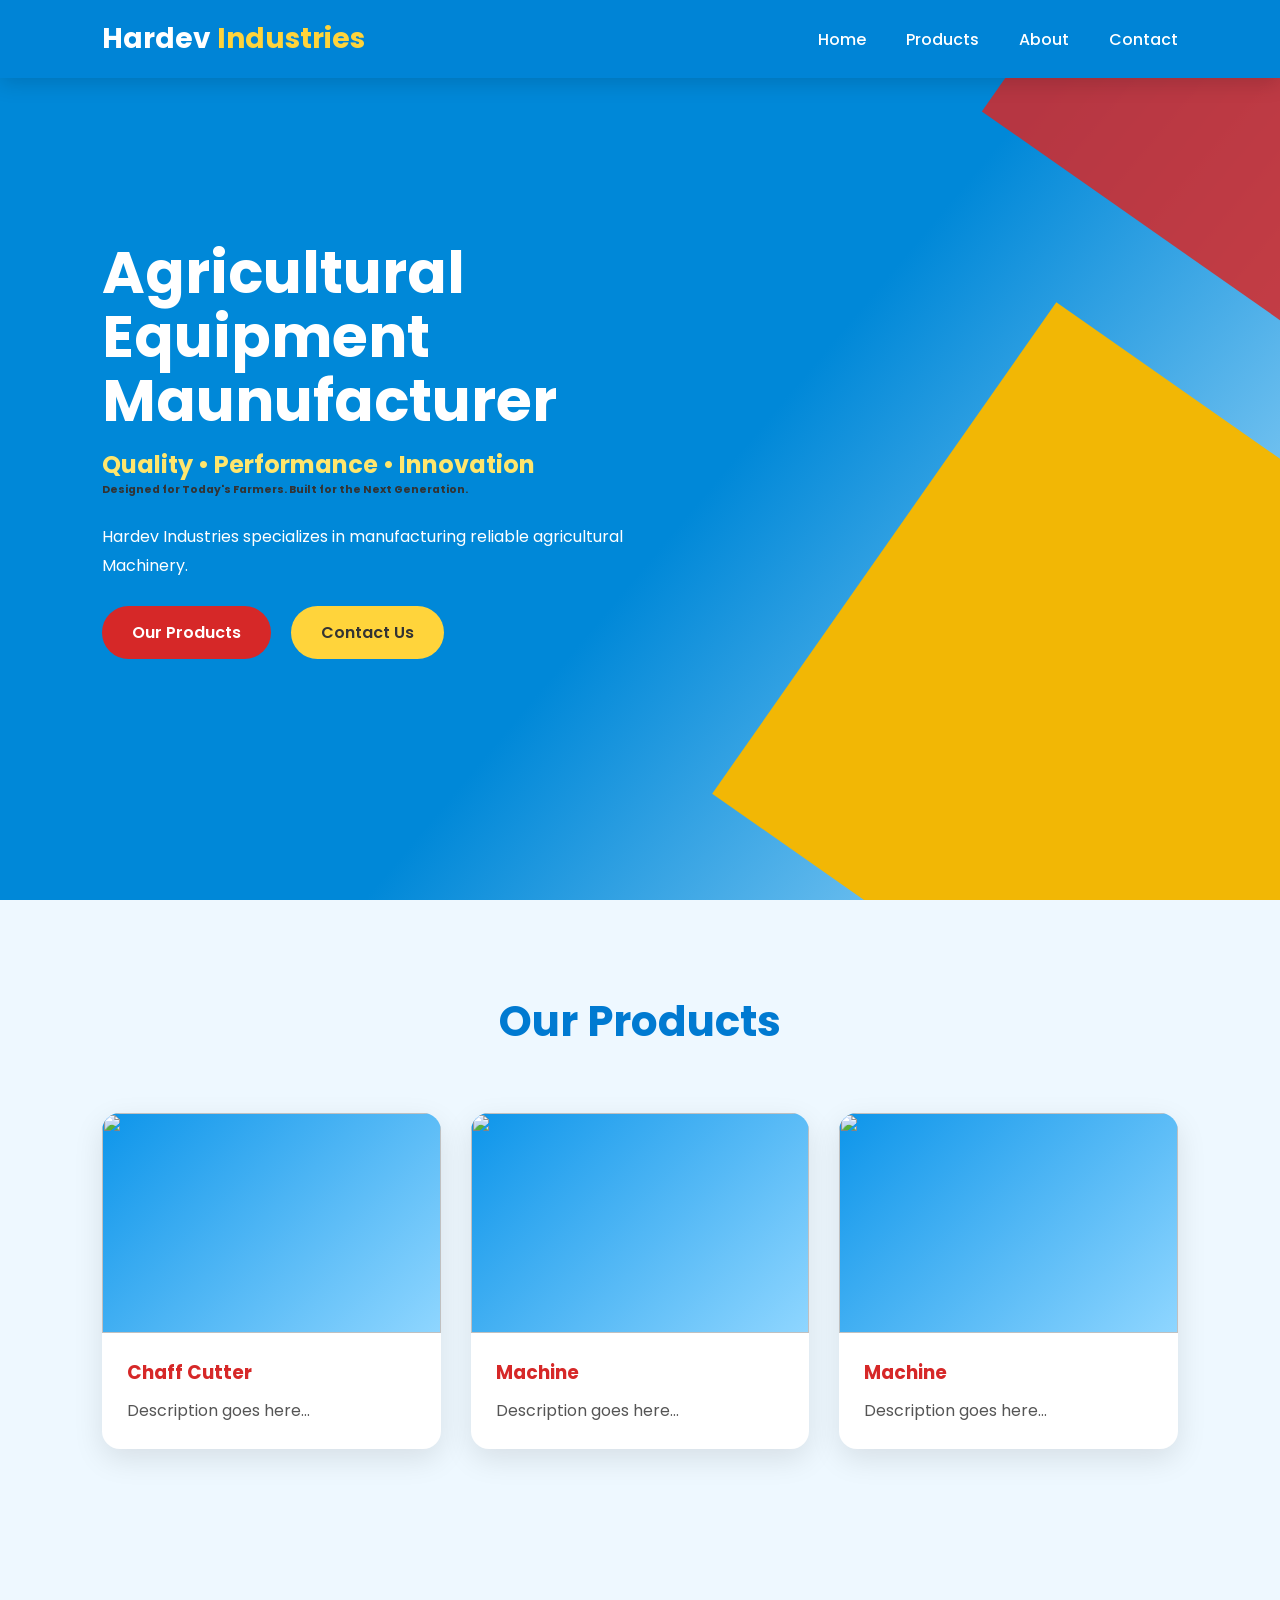
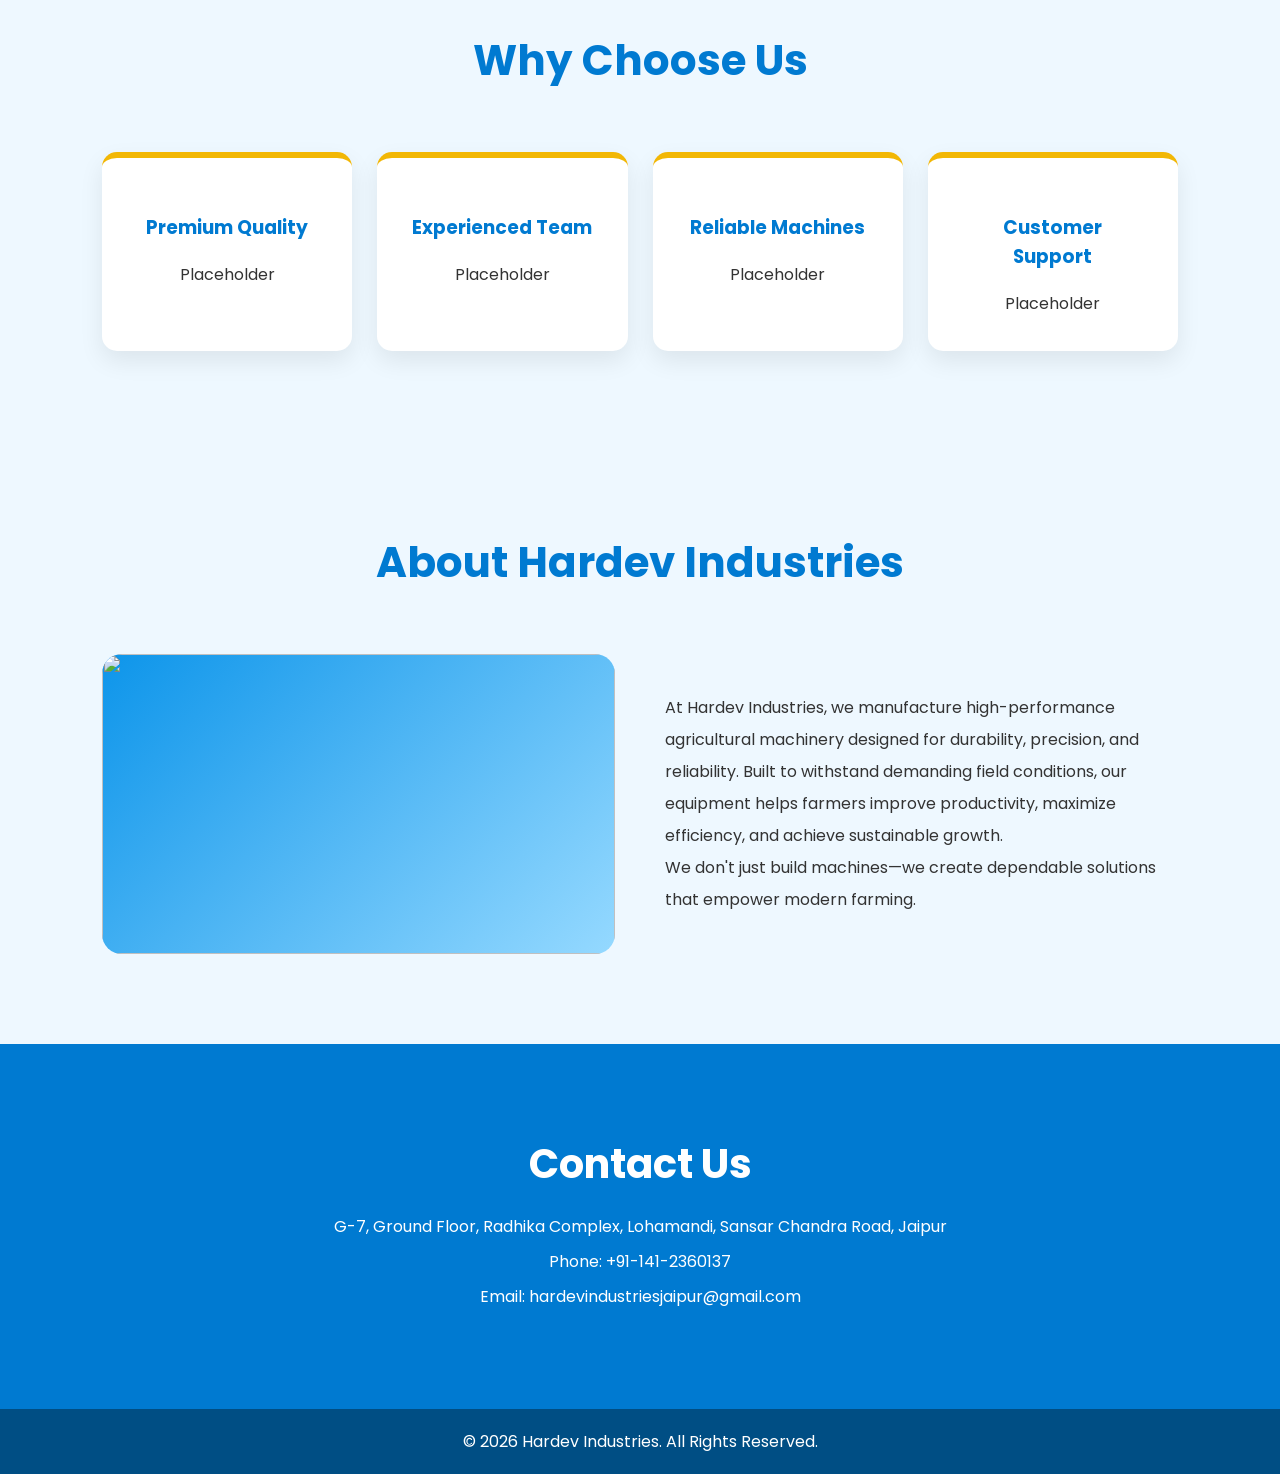
==== index.html @ f3438a1b "Commit 1" ====
<!DOCTYPE html>
<html lang="en">
<head>
<meta charset="UTF-8">
<meta name="viewport" content="width=device-width, initial-scale=1.0">
<title>Hardev Industries</title>

<link rel="preconnect" href="https://fonts.googleapis.com">
<link href="https://fonts.googleapis.com/css2?family=Poppins:wght@300;400;500;600;700&display=swap" rel="stylesheet">

<link rel="stylesheet" href="style.css">

</head>

<body>

<nav>

<div class="logo">
Hardev <span>Industries</span>
</div>

<ul>

<li><a href="#">Home</a></li>
<li><a href="#products">Products</a></li>
<li><a href="#about">About</a></li>
<li><a href="#contact">Contact</a></li>

</ul>

</nav>

<section class="hero">

<div class="hero-text">

<h1>Agricultural Equipment Maunufacturer</h1>

<h2>Quality • Performance • Innovation</h2>

<h6 class="hero-tagline">
    Designed for Today's Farmers. Built for the Next Generation.
</h6>


<p>

Hardev Industries specializes in manufacturing reliable agricultural Machinery.


</p>

<div class="buttons">

<a href="#products" class="btn red">Our Products</a>

<a href="#contact" class="btn yellow">Contact Us</a>

</div>

</div>

<div class="hero-image">



<div class="logo-container">
    <img src="images\WhatsApp Image 2026-07-10 at 14.15.33 (1).jpeg" alt="Hardev Industries Logo">
</div>

</div>

</section>

<section id="products">

<div class="title">

<h2>Our Products</h2>

<p></p>

</div>

<div class="products">

<div class="card">

<div class="card-image">
<img src="images\WhatsApp Image 2026-07-10 at 12.25.11.jpeg">
</div>



<div class="card-body">

<h3>Chaff Cutter</h3>

<p>
Description goes here...
</p>

</div>

</div>

<div class="card">

<div class="card-image">
<img src="images\WhatsApp Image 2026-07-10 at 12.25.15.jpeg">
</div>

<div class="card-body">

<h3>Machine</h3>

<p>
Description goes here...
</p>

</div>

</div>

<div class="card">

<div class="card-image">
<img src="images\WhatsApp Image 2026-07-10 at 12.25.54.jpeg">
</div>

<div class="card-body">

<h3>Machine</h3>

<p>
Description goes here...
</p>

</div>

</div>

</div>

</section>

<section>

<div class="title">

<h2>Why Choose Us</h2>

</div>

<div class="features">

<div class="feature">

<h3>Premium Quality</h3>

<p>Placeholder</p>

</div>

<div class="feature">

<h3>Experienced Team</h3>

<p>Placeholder</p>

</div>

<div class="feature">

<h3>Reliable Machines</h3>

<p>Placeholder</p>

</div>

<div class="feature">

<h3>Customer Support</h3>

<p>Placeholder</p>

</div>

</div>

</section>

<section id="about">

<div class="title">

<h2>About Hardev Industries</h2>

</div>

<div class="about">

<div class="placeholder">
    <img src="images\WhatsApp Image 2026-07-10 at 12.25.56.jpeg">
</div>

<div>

<p>

At Hardev Industries, we manufacture high-performance agricultural machinery designed for durability, precision, and reliability. Built to withstand demanding field conditions, our equipment helps farmers improve productivity, maximize efficiency, and achieve sustainable growth.

</p>

<p>
We don't just build machines—we create dependable solutions that empower modern farming.

</p>

</div>

</div>

</section>

<section class="contact" id="contact">

<h2>Contact Us</h2>

<p>G-7, Ground Floor, Radhika Complex, Lohamandi, Sansar Chandra Road, Jaipur</p>

<p>Phone: +91-141-2360137</p>

<p>Email: hardevindustriesjaipur@gmail.com</p>

</section>

<footer>

© 2026 Hardev Industries. All Rights Reserved.

</footer>

</body>
</html>
---- style.css ----
*{
margin:0;
padding:0;
box-sizing:border-box;
font-family:'Poppins',sans-serif;
}

html{
scroll-behavior:smooth;
}

body{
background:#eef8ff;
color:#333;
}

/* NAVBAR */

nav{

position:fixed;
top:0;
left:0;
width:100%;
background:#0084d6;
padding:18px 8%;
display:flex;
justify-content:space-between;
align-items:center;
z-index:999;
box-shadow:0 5px 20px rgba(0,0,0,.15);

}

.logo{

font-size:28px;
font-weight:700;
color:white;

}

.logo span{
color:#ffd43b;
}

nav ul{

display:flex;
gap:40px;
list-style:none;

}

nav ul li a{

text-decoration:none;
color:white;
font-weight:500;
transition:.3s;

}

nav ul li a:hover{

color:#ffd43b;

}

/* HERO */

.hero{

height:100vh;
display:grid;
grid-template-columns:1fr 1fr;
align-items:center;
padding:120px 8%;
background:linear-gradient(130deg,#0088d8 55%,#b8e5ff 100%);
position:relative;
overflow:hidden;

}

.hero::before{

content:'';
position:absolute;
right:-150px;
bottom:-120px;
width:600px;
height:600px;
background:#f2b705;
transform:rotate(35deg);

}

.hero::after{

content:'';
position:absolute;
right:-300px;
top:-200px;
width:500px;
height:500px;
background:#d62828;
transform:rotate(35deg);

opacity:.85;

}

.hero-text{

position:relative;
z-index:10;

}

.hero-text h1{

font-size:58px;
color:white;
line-height:1.1;

}

.hero-text h2{

margin-top:15px;
color:#ffe66d;

}

.hero-text p{

margin:25px 0;
color:white;
line-height:1.8;

}

.buttons{

display:flex;
gap:20px;

}

.btn{

padding:14px 30px;
border-radius:40px;
text-decoration:none;
font-weight:600;
transition:.3s;

}

.red{

background:#d62828;
color:white;

}

.yellow{

background:#ffd43b;
color:#333;

}

.btn:hover{

transform:translateY(-4px);

}

.hero-image{

position:relative;
z-index:10;
text-align:center;

}

.hero-image img{

width:90%;
border-radius:20px;
box-shadow:0 20px 40px rgba(0,0,0,.3);

}

/* SECTION */

section{

padding:90px 8%;

}

.title{

text-align:center;
margin-bottom:60px;

}

.title h2{

font-size:42px;
color:#007ad1;

}

.title p{

margin-top:10px;

}

/* PRODUCT CARDS */

.products{

display:grid;
grid-template-columns:repeat(auto-fit,minmax(260px,1fr));
gap:30px;

}

.card{

background:white;
border-radius:18px;
overflow:hidden;
box-shadow:0 10px 30px rgba(0,0,0,.1);
transition:.3s;

}

.card:hover{

transform:translateY(-10px);

}

.card-image{

height:220px;
background:linear-gradient(135deg,#0d95ea,#8fd6ff);
display:flex;
justify-content:center;
align-items:center;
color:white;
font-size:22px;
font-weight:600;

}

.card-image img {
    width: 100%;
    height: 100%;
    object-fit: cover;
}

.card-body{

padding:25px;

}

.card-body h3{

color:#d62828;
margin-bottom:10px;

}

.card-body p{

color:#555;
line-height:1.7;

}

/* WHY */

.features{

display:grid;
grid-template-columns:repeat(auto-fit,minmax(220px,1fr));
gap:25px;

}

.feature{

background:white;
padding:35px;
border-top:6px solid #f2b705;
border-radius:15px;
box-shadow:0 10px 25px rgba(0,0,0,.08);
text-align:center;

}

.feature h3{

margin:20px 0;
color:#007ad1;

}

/* ABOUT */

.about{

display:grid;
grid-template-columns:1fr 1fr;
gap:50px;
align-items:center;

}

.placeholder{

height:300px;
background:linear-gradient(135deg,#0d95ea,#95d9ff);
border-radius:20px;

}

.placeholder img {
    width: 100%;
    height: 100%;
    object-fit: cover;
    border-radius: 20px;
}

.about p{

line-height:2;

}

/* CONTACT */

.contact{

background:#007ad1;
color:white;
text-align:center;

}

.contact h2{

font-size:40px;
margin-bottom:20px;

}

.contact p{

margin:10px 0;

}

/* FOOTER */

footer{

background:#004e84;
color:white;
text-align:center;
padding:20px;

}

.hero-image{
    position:relative;
    z-index:10;
    display:flex;
    justify-content:flex-end;   /* Pushes logo to the right */
    align-items:center;
    padding-right:40px;         /* Extra space from the edge */
}

.logo-container{
    width:260px;
    height:260px;
    border-radius:50%;
    overflow:hidden;
    display:flex;
    justify-content:center;
    align-items:center;


}

.logo-container img{
    width:460px;
    height:460px;
    object-fit:cover;
    object-position:center;

}

/* MOBILE */

@media(max-width:900px){

.hero{

grid-template-columns:1fr;
text-align:center;
height:auto;
padding-top:160px;

}

.hero-tagline{
    margin-top:12px;
    color:#616ad2;
    font-size:24px;
    font-weight:500;
}

.hero h1{

font-size:42px;

}

.about{

grid-template-columns:1fr;

}

nav{

flex-direction:column;
gap:15px;

}

}
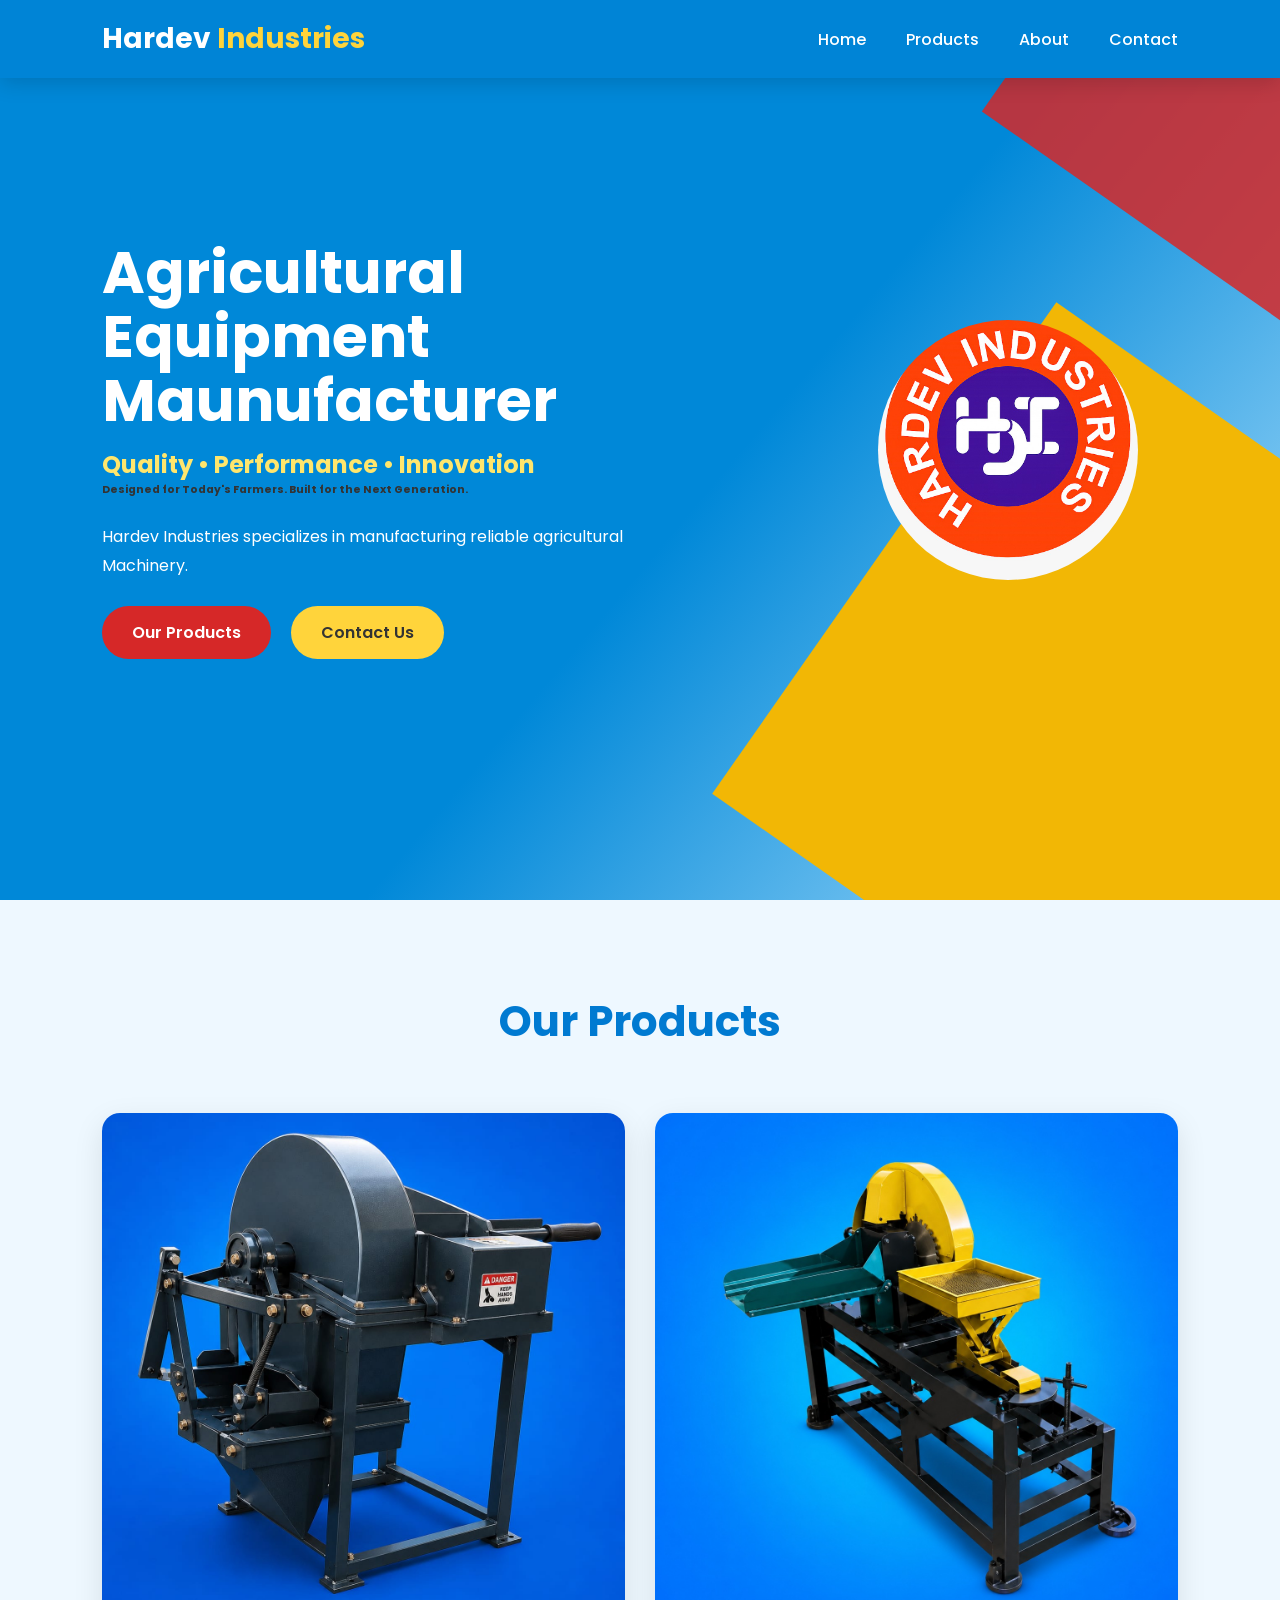
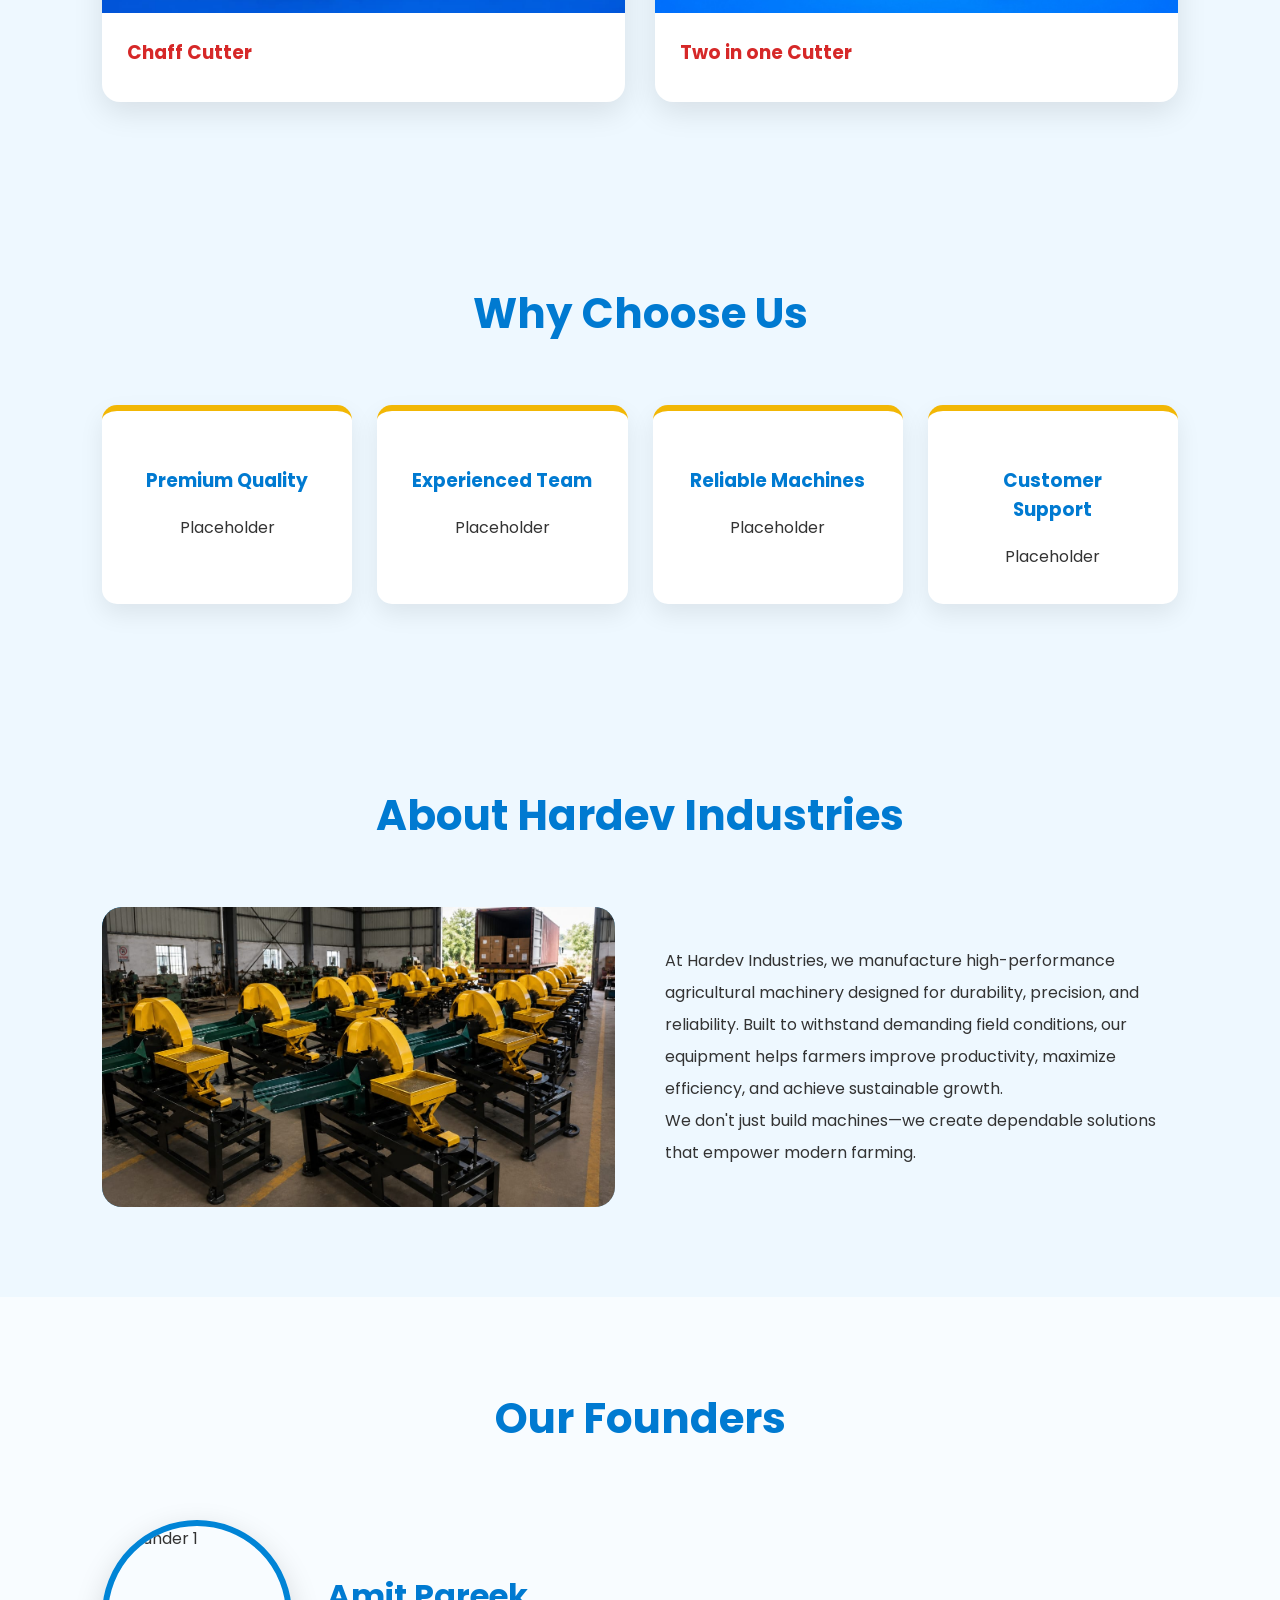
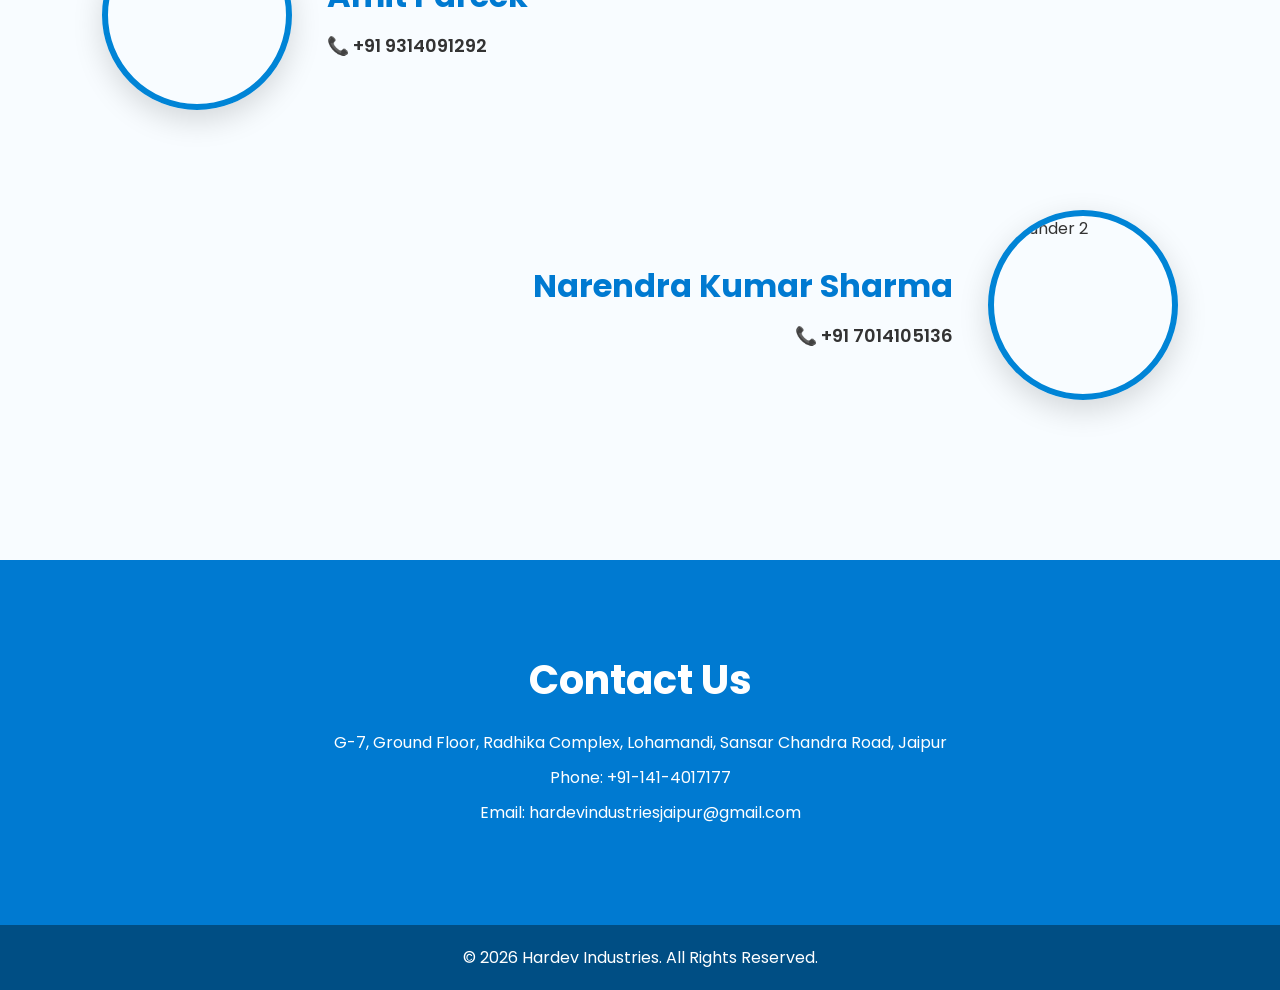
==== commit 367062c0: "commit 2" ====
--- a/index.html
+++ b/index.html
@@ -1,246 +1,155 @@
 <!DOCTYPE html>
+
 <html lang="en">
 <head>
-<meta charset="UTF-8">
-<meta name="viewport" content="width=device-width, initial-scale=1.0">
+<meta charset="utf-8"/>
+<meta content="width=device-width, initial-scale=1.0" name="viewport"/>
 <title>Hardev Industries</title>
 
-<link rel="preconnect" href="https://fonts.googleapis.com">
-<link href="https://fonts.googleapis.com/css2?family=Poppins:wght@300;400;500;600;700&display=swap" rel="stylesheet">
+<meta name="description" content="Hardev Industries is a Jaipur-based manufacturer of high-quality Agricultural products.">
 
-<link rel="stylesheet" href="style.css">
-
+<meta name="keywords" content="Hardev Industries, Hardev Industries Jaipur, Agricultural Machinery manufacturer Jaipur">
+<link href="https://fonts.googleapis.com" rel="preconnect"/>
+<link href="https://fonts.googleapis.com/css2?family=Poppins:wght@300;400;500;600;700&amp;display=swap" rel="stylesheet"/>
+<link href="style.css" rel="stylesheet"/>
 </head>
-
 <body>
-
 <nav>
-
 <div class="logo">
 Hardev <span>Industries</span>
 </div>
-
 <ul>
-
 <li><a href="#">Home</a></li>
 <li><a href="#products">Products</a></li>
 <li><a href="#about">About</a></li>
 <li><a href="#contact">Contact</a></li>
-
 </ul>
-
 </nav>
-
 <section class="hero">
-
 <div class="hero-text">
-
 <h1>Agricultural Equipment Maunufacturer</h1>
-
 <h2>Quality • Performance • Innovation</h2>
-
 <h6 class="hero-tagline">
     Designed for Today's Farmers. Built for the Next Generation.
 </h6>
-
-
 <p>
 
 Hardev Industries specializes in manufacturing reliable agricultural Machinery.
 
 
 </p>
-
 <div class="buttons">
-
-<a href="#products" class="btn red">Our Products</a>
-
-<a href="#contact" class="btn yellow">Contact Us</a>
-
+<a class="btn red" href="#products">Our Products</a>
+<a class="btn yellow" href="#contact">Contact Us</a>
+</div>
+</div>
+<div class="hero-image">
+<div class="logo-container">
+<img alt="Hardev Industries Logo" src="images\logo.jpeg"/>
+</div>
+</div>
+</section>
+<section id="products">
+<div class="title">
+<h2>Our Products</h2>
+<p></p>
+</div>
+<div class="products">
+<div class="card">
+<div class="card-image">
+<img src="images\Chaff_cutter.jpeg"/>
+</div>
+<div class="card-body">
+<h3>Chaff Cutter</h3>
+<p>
+</p>
+</div>
+</div>
+<div class="card">
+<div class="card-image">
+<img src="images\two_in_one_cutter.jpeg"/>
+</div>
+<div class="card-body">
+<h3>Two in one Cutter</h3>
+<p>
+</p>
+</div>
 </div>
 
 </div>
-
-<div class="hero-image">
-
-
-
-<div class="logo-container">
-    <img src="images\WhatsApp Image 2026-07-10 at 14.15.33 (1).jpeg" alt="Hardev Industries Logo">
+</section>
+<section>
+<div class="title">
+<h2>Why Choose Us</h2>
 </div>
-
+<div class="features">
+<div class="feature">
+<h3>Premium Quality</h3>
+<p>Placeholder</p>
 </div>
-
+<div class="feature">
+<h3>Experienced Team</h3>
+<p>Placeholder</p>
+</div>
+<div class="feature">
+<h3>Reliable Machines</h3>
+<p>Placeholder</p>
+</div>
+<div class="feature">
+<h3>Customer Support</h3>
+<p>Placeholder</p>
+</div>
+</div>
 </section>
-
-<section id="products">
-
+<section id="about">
 <div class="title">
-
-<h2>Our Products</h2>
-
-<p></p>
-
+<h2>About Hardev Industries</h2>
 </div>
-
-<div class="products">
-
-<div class="card">
-
-<div class="card-image">
-<img src="images\WhatsApp Image 2026-07-10 at 12.25.11.jpeg">
+<div class="about">
+<div class="placeholder">
+<img src="images\about_us.jpeg"/>
 </div>
-
-
-
-<div class="card-body">
-
-<h3>Chaff Cutter</h3>
-
-<p>
-Description goes here...
-</p>
-
-</div>
-
-</div>
-
-<div class="card">
-
-<div class="card-image">
-<img src="images\WhatsApp Image 2026-07-10 at 12.25.15.jpeg">
-</div>
-
-<div class="card-body">
-
-<h3>Machine</h3>
-
-<p>
-Description goes here...
-</p>
-
-</div>
-
-</div>
-
-<div class="card">
-
-<div class="card-image">
-<img src="images\WhatsApp Image 2026-07-10 at 12.25.54.jpeg">
-</div>
-
-<div class="card-body">
-
-<h3>Machine</h3>
-
-<p>
-Description goes here...
-</p>
-
-</div>
-
-</div>
-
-</div>
-
-</section>
-
-<section>
-
-<div class="title">
-
-<h2>Why Choose Us</h2>
-
-</div>
-
-<div class="features">
-
-<div class="feature">
-
-<h3>Premium Quality</h3>
-
-<p>Placeholder</p>
-
-</div>
-
-<div class="feature">
-
-<h3>Experienced Team</h3>
-
-<p>Placeholder</p>
-
-</div>
-
-<div class="feature">
-
-<h3>Reliable Machines</h3>
-
-<p>Placeholder</p>
-
-</div>
-
-<div class="feature">
-
-<h3>Customer Support</h3>
-
-<p>Placeholder</p>
-
-</div>
-
-</div>
-
-</section>
-
-<section id="about">
-
-<div class="title">
-
-<h2>About Hardev Industries</h2>
-
-</div>
-
-<div class="about">
-
-<div class="placeholder">
-    <img src="images\WhatsApp Image 2026-07-10 at 12.25.56.jpeg">
-</div>
-
 <div>
-
 <p>
 
 At Hardev Industries, we manufacture high-performance agricultural machinery designed for durability, precision, and reliability. Built to withstand demanding field conditions, our equipment helps farmers improve productivity, maximize efficiency, and achieve sustainable growth.
 
 </p>
-
 <p>
 We don't just build machines—we create dependable solutions that empower modern farming.
 
 </p>
-
 </div>
-
 </div>
-
+</section>
+<section id="founders">
+<div class="title"><h2>Our Founders</h2></div>
+<div class="founder founder-left">
+<img alt="Founder 1" src="Images\amit_pareek.jpeg"/>
+<div class="founder-info">
+<h3>Amit Pareek</h3>
+<p>📞 +91 9314091292</p>
+</div>
+</div>
+<div class="founder founder-right">
+<div class="founder-info">
+<h3>Narendra Kumar Sharma</h3>
+<p>📞 +91 7014105136</p>
+</div>
+<img alt="Founder 2" src="Images\narendra_kumar.png"/>
+</div>
 </section>
 
 <section class="contact" id="contact">
-
 <h2>Contact Us</h2>
-
 <p>G-7, Ground Floor, Radhika Complex, Lohamandi, Sansar Chandra Road, Jaipur</p>
-
-<p>Phone: +91-141-2360137</p>
-
+<p>Phone: +91-141-4017177</p>
 <p>Email: hardevindustriesjaipur@gmail.com</p>
-
 </section>
-
 <footer>
 
 © 2026 Hardev Industries. All Rights Reserved.
 
 </footer>
-
 </body>
 </html>
--- a/style.css
+++ b/style.css
@@ -249,7 +249,7 @@
 
 .card-image{
 
-height:220px;
+height:500px;
 background:linear-gradient(135deg,#0d95ea,#8fd6ff);
 display:flex;
 justify-content:center;
@@ -263,7 +263,7 @@
 .card-image img {
     width: 100%;
     height: 100%;
-    object-fit: cover;
+    object-fit:cover;
 }
 
 .card-body{
@@ -449,3 +449,21 @@
 }
 
 }
+
+
+/* FOUNDERS */
+#founders{padding:90px 8%;background:#f8fcff;}
+.founder{display:flex;align-items:center;margin:70px 0;}
+.founder img{width:190px;height:190px;border-radius:50%;object-fit:cover;border:6px solid #0084d6;box-shadow:0 10px 30px rgba(0,0,0,.15);}
+.founder-info{padding:0 35px;}
+.founder-info h3{font-size:32px;color:#007ad1;margin-bottom:12px;}
+.founder-info p{font-size:18px;font-weight:600;}
+.founder-left{justify-content:flex-start;}
+.founder-right{justify-content:flex-end;margin-top:100px;}
+.founder-right .founder-info{text-align:right;}
+@media(max-width:900px){
+.founder,.founder-right{flex-direction:column;justify-content:center;text-align:center;margin-top:50px;}
+.founder-right{flex-direction:column-reverse;}
+.founder-right .founder-info{text-align:center;}
+.founder-info{padding:20px 0;}
+}
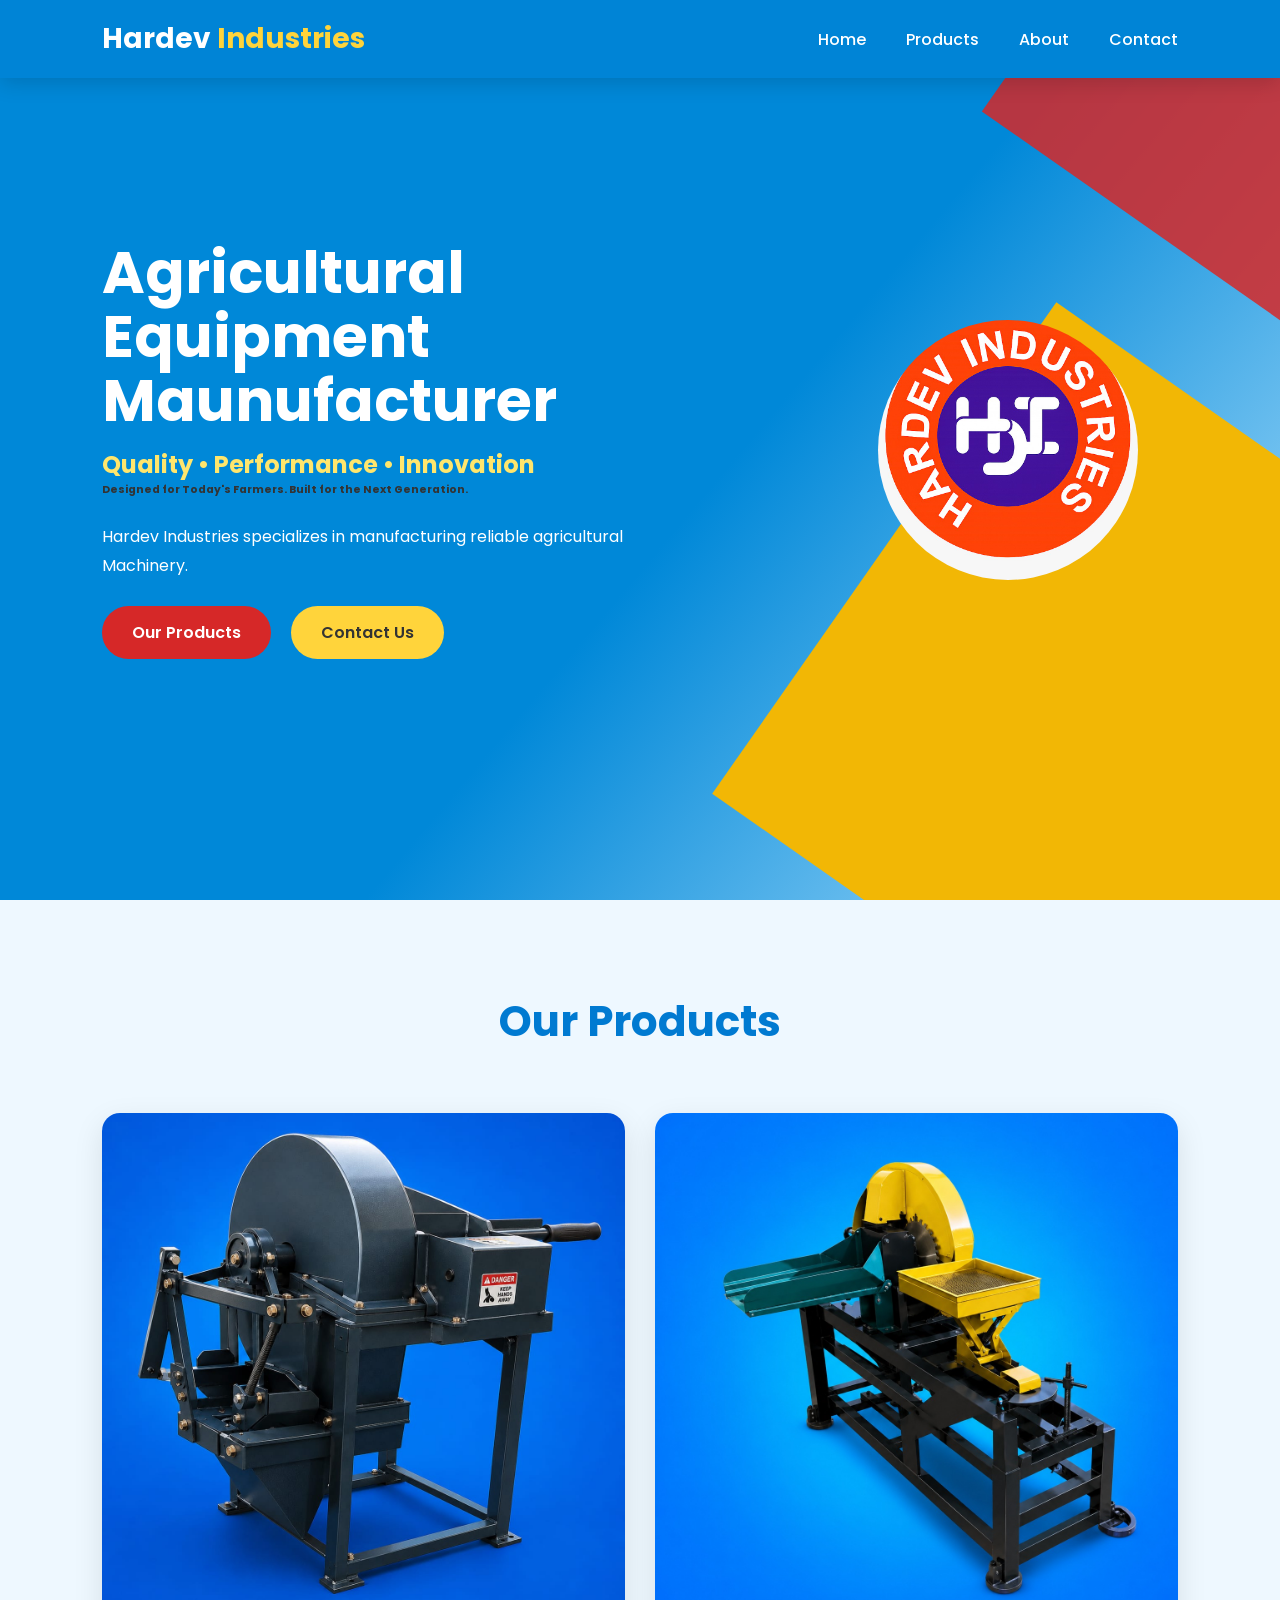
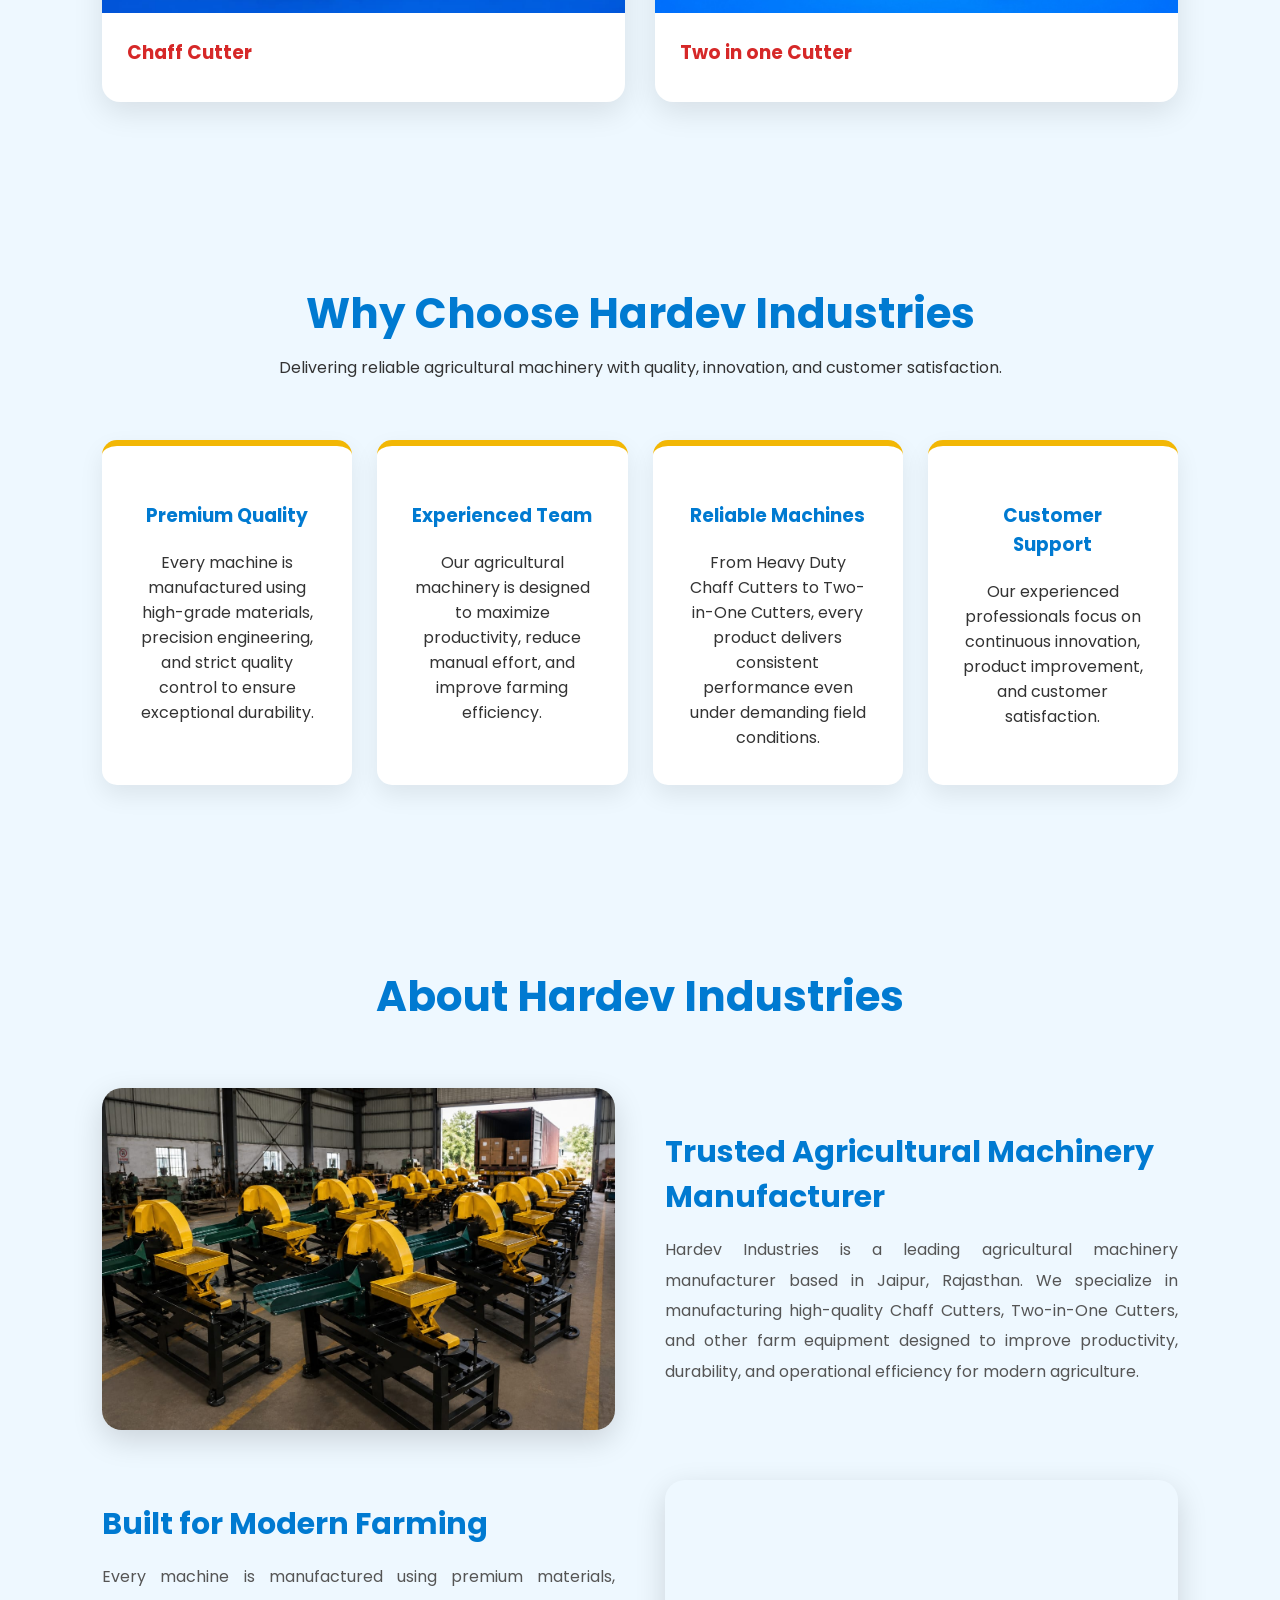
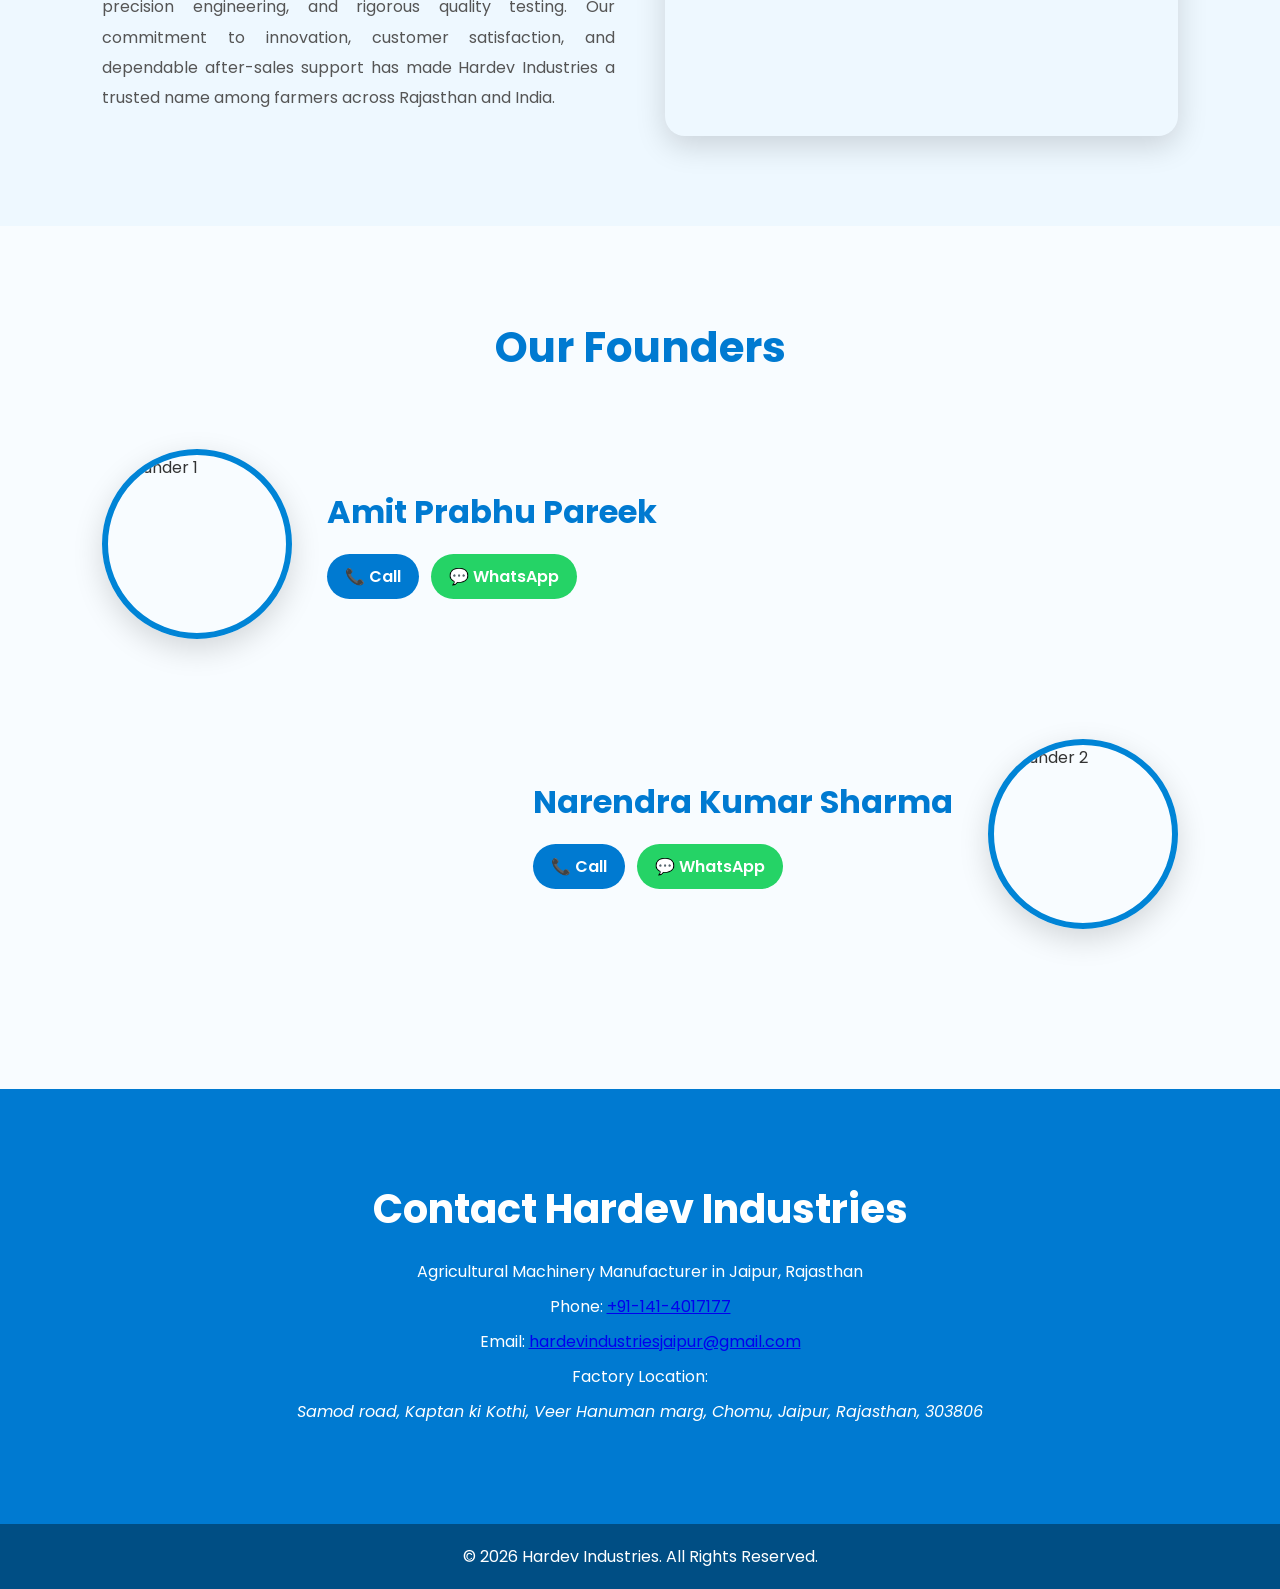
==== commit 92498641: "commit 4" ====
--- a/index.html
+++ b/index.html
@@ -2,16 +2,90 @@
 
 <html lang="en">
 <head>
-<meta charset="utf-8"/>
-<meta content="width=device-width, initial-scale=1.0" name="viewport"/>
-<title>Hardev Industries</title>
-
-<meta name="description" content="Hardev Industries is a Jaipur-based manufacturer of high-quality Agricultural products.">
-
-<meta name="keywords" content="Hardev Industries, Hardev Industries Jaipur, Agricultural Machinery manufacturer Jaipur">
-<link href="https://fonts.googleapis.com" rel="preconnect"/>
-<link href="https://fonts.googleapis.com/css2?family=Poppins:wght@300;400;500;600;700&amp;display=swap" rel="stylesheet"/>
-<link href="style.css" rel="stylesheet"/>
+
+<meta charset="UTF-8">
+<meta name="viewport" content="width=device-width, initial-scale=1.0">
+
+<title>Hardev Industries | Agricultural Machinery Manufacturer in Jaipur</title>
+
+<meta name="description" content="Hardev Industries is a leading agricultural machinery manufacturer in Jaipur, Rajasthan. We manufacture high-quality Chaff Cutters, Two-in-One Cutters, and farm equipment with superior durability and performance.">
+
+<meta name="keywords" content="Hardev Industries, Agricultural Machinery, Chaff Cutter, Two in One Cutter, Chaff Cutter Manufacturer Jaipur, Agriculture Equipment India, Farm Machinery Jaipur">
+
+<meta name="author" content="Hardev Industries">
+
+<meta name="robots" content="index, follow">
+
+<meta name="language" content="English">
+
+<meta name="revisit-after" content="7 days">
+
+<meta name="theme-color" content="#0084d6">
+
+<link rel="canonical" href="https://hardevindustriesjaipur.com/">
+
+<!-- Open Graph -->
+
+<meta property="og:title" content="Hardev Industries | Agricultural Machinery Manufacturer">
+
+<meta property="og:description" content="Manufacturer of premium quality agricultural machinery including Chaff Cutters, Two-in-One Cutters and many more.">
+
+<meta property="og:image" content="https://hardevindustriesjaipur.com/images/logo.jpeg">
+
+<meta property="og:url" content="https://hardevindustriesjaipur.com">
+
+<meta property="og:type" content="website">
+
+<meta property="og:site_name" content="Hardev Industries">
+
+<!-- Twitter -->
+
+<meta name="twitter:card" content="summary_large_image">
+
+<meta name="twitter:title" content="Hardev Industries">
+
+<meta name="twitter:description" content="Manufacturer of Agricultural Machinery in Jaipur">
+
+<meta name="twitter:image" content="https://hardevindustriesjaipur.com/images/logo.jpeg">
+
+<link rel="preconnect" href="https://fonts.googleapis.com">
+
+<link rel="preconnect" href="https://fonts.gstatic.com" crossorigin>
+
+<link href="https://fonts.googleapis.com/css2?family=Poppins:wght@300;400;500;600;700&display=swap" rel="stylesheet">
+
+<link rel="stylesheet" href="style.css">
+
+<link rel="icon" href="images/favicon.ico" sizes="any">
+<link rel="icon" type="image/png" sizes="32x32" href="images/favicon-32.png">
+<link rel="icon" type="image/png" sizes="16x16" href="images/favicon-16.png">
+<link rel="apple-touch-icon" href="images/apple-touch-icon.png">
+<link rel="manifest" href="images/manifest.json">
+<meta name="theme-color" content="#0084d6">
+
+
+<script type="application/ld+json">
+{
+ "@context":"https://schema.org",
+ "@type":"Organization",
+ "name":"Hardev Industries",
+ "url":"https://hardevindustriesjaipur.com",
+ "logo":"https://hardevindustriesjaipur.com/images/logo.jpeg",
+ "email":"hardevindustriesjaipur@gmail.com",
+ "telephone":"+91-141-4017177",
+ "address":{
+   "@type":"PostalAddress",
+   "streetAddress":"G-7, Ground Floor, Radhika Complex, Lohamandi, Sansar Chandra Road",
+   "addressLocality":"Jaipur",
+   "addressRegion":"Rajasthan",
+   "postalCode":"302001",
+   "addressCountry":"IN"
+ },
+ "sameAs":[]
+}
+</script>
+
+
 </head>
 <body>
 <nav>
@@ -45,7 +119,9 @@
 </div>
 <div class="hero-image">
 <div class="logo-container">
-<img alt="Hardev Industries Logo" src="images\logo.jpeg"/>
+<img loading="lazy"
+decoding="async" 
+alt="Hardev Industries Agricultural Machinery Manufacturer Jaipur" src="images\hardev industries logo.jpeg"/>
 </div>
 </div>
 </section>
@@ -57,7 +133,9 @@
 <div class="products">
 <div class="card">
 <div class="card-image">
-<img src="images\Chaff_cutter.jpeg"/>
+<img loading="lazy"
+decoding="async"
+alt="Heavy Duty Chaff Cutter Machine" src="images\hardev industries chaff cutter.jpeg"/>
 </div>
 <div class="card-body">
 <h3>Chaff Cutter</h3>
@@ -67,7 +145,9 @@
 </div>
 <div class="card">
 <div class="card-image">
-<img src="images\two_in_one_cutter.jpeg"/>
+<img loading="lazy"
+decoding="async"
+alt="Two in One Chaff Cutter Machine" src="images\hardev industries two_in_one_cutter.jpeg"/>
 </div>
 <div class="card-body">
 <h3>Two in one Cutter</h3>
@@ -80,71 +160,154 @@
 </section>
 <section>
 <div class="title">
-<h2>Why Choose Us</h2>
+<h2>Why Choose Hardev Industries</h2>
+        <p>
+            Delivering reliable agricultural machinery with quality,
+            innovation, and customer satisfaction.
+        </p>
 </div>
 <div class="features">
 <div class="feature">
 <h3>Premium Quality</h3>
-<p>Placeholder</p>
+            <p>
+                Every machine is manufactured using high-grade materials,
+                precision engineering, and strict quality control to ensure
+                exceptional durability.
+            </p>
 </div>
 <div class="feature">
 <h3>Experienced Team</h3>
-<p>Placeholder</p>
+            <p>
+                Our agricultural machinery is designed to maximize productivity,
+                reduce manual effort, and improve farming efficiency.
+            </p>
 </div>
 <div class="feature">
 <h3>Reliable Machines</h3>
-<p>Placeholder</p>
+            <p>
+                From Heavy Duty Chaff Cutters to Two-in-One Cutters,
+                every product delivers consistent performance even under
+                demanding field conditions.
+            </p>
 </div>
 <div class="feature">
 <h3>Customer Support</h3>
-<p>Placeholder</p>
+            <p>
+                Our experienced professionals focus on continuous innovation,
+                product improvement, and customer satisfaction.
+            </p>
 </div>
 </div>
 </section>
 <section id="about">
-<div class="title">
-<h2>About Hardev Industries</h2>
-</div>
-<div class="about">
-<div class="placeholder">
-<img src="images\about_us.jpeg"/>
-</div>
-<div>
-<p>
-
-At Hardev Industries, we manufacture high-performance agricultural machinery designed for durability, precision, and reliability. Built to withstand demanding field conditions, our equipment helps farmers improve productivity, maximize efficiency, and achieve sustainable growth.
-
-</p>
-<p>
-We don't just build machines—we create dependable solutions that empower modern farming.
-
-</p>
-</div>
-</div>
+
+    <div class="title">
+        <h2>About Hardev Industries</h2>
+    </div>
+
+    <div class="about-grid">
+
+        <!-- Row 1 -->
+        <div class="about-image">
+            <img src="images/hardev industries about us.jpeg"
+                 alt="Hardev Industries Manufacturing Unit"
+                 loading="lazy">
+        </div>
+
+        <div class="about-text">
+            <h3>Trusted Agricultural Machinery Manufacturer</h3>
+
+            <p>
+                Hardev Industries is a leading agricultural machinery manufacturer
+                based in Jaipur, Rajasthan. We specialize in manufacturing
+                high-quality Chaff Cutters, Two-in-One Cutters, and other farm
+                equipment designed to improve productivity, durability, and
+                operational efficiency for modern agriculture.
+            </p>
+        </div>
+
+        <!-- Row 2 -->
+        <div class="about-text">
+            <h3>Built for Modern Farming</h3>
+
+            <p>
+                Every machine is manufactured using premium materials,
+                precision engineering, and rigorous quality testing.
+                Our commitment to innovation, customer satisfaction,
+                and dependable after-sales support has made Hardev Industries
+                a trusted name among farmers across Rajasthan and India.
+            </p>
+        </div>
+
+        <div class="about-video">
+            <video
+    autoplay
+    muted
+    loop
+    playsinline
+    preload="auto">
+                <source src="videos/hardev industries factory tour.mp4" type="video/mp4">
+                Your browser does not support HTML5 video.
+            </video>
+        </div>
+
+    </div>
+
 </section>
 <section id="founders">
 <div class="title"><h2>Our Founders</h2></div>
 <div class="founder founder-left">
-<img alt="Founder 1" src="Images\amit_pareek.jpeg"/>
+<img loading="lazy"
+decoding="async"
+alt="Founder 1" src="Images\hardev industries founder 1.jpeg"/>
 <div class="founder-info">
-<h3>Amit Pareek</h3>
-<p>📞 +91 9314091292</p>
+<h3>Amit Prabhu Pareek</h3>
+<div class="founder-buttons">
+            <a href="tel:+919314091292" class="founder-btn call-btn">
+                📞 Call
+            </a>
+
+            <a href="https://wa.me/919314091292" target="_blank" class="founder-btn whatsapp-btn">
+                💬 WhatsApp
+            </a>
+        </div>
 </div>
 </div>
 <div class="founder founder-right">
 <div class="founder-info">
 <h3>Narendra Kumar Sharma</h3>
-<p>📞 +91 7014105136</p>
-</div>
-<img alt="Founder 2" src="Images\narendra_kumar.png"/>
+<div class="founder-buttons">
+            <a href="tel:+917014105136" class="founder-btn call-btn">
+                📞 Call
+            </a>
+
+            <a href="https://wa.me/917014105136" target="_blank" class="founder-btn whatsapp-btn">
+                💬 WhatsApp
+            </a>
+        </div>
+</div>
+<img loading="lazy"
+decoding="async"
+alt="Founder 2" src="Images\hardev industries founder 2.png"/>
 </div>
 </section>
 
 <section class="contact" id="contact">
-<h2>Contact Us</h2>
-<p>G-7, Ground Floor, Radhika Complex, Lohamandi, Sansar Chandra Road, Jaipur</p>
-<p>Phone: +91-141-4017177</p>
-<p>Email: hardevindustriesjaipur@gmail.com</p>
+<h2>Contact Hardev Industries</h2>
+<p>Agricultural Machinery Manufacturer in Jaipur, Rajasthan</p>
+<p>
+Phone:
+<a href="tel:+911414017177">
++91-141-4017177
+</a>
+</p>
+<p>
+Email:
+<a href="mailto:hardevindustriesjaipur@gmail.com">
+hardevindustriesjaipur@gmail.com
+</a>
+</p>
+<p>Factory Location:<Address>Samod road, Kaptan ki Kothi, Veer Hanuman marg, Chomu, Jaipur, Rajasthan, 303806</Address></p>
 </section>
 <footer>
 
--- a/style.css
+++ b/style.css
@@ -272,6 +272,46 @@
 
 }
 
+/* Founder Contact Buttons */
+
+.founder-buttons{
+    display:flex;
+    gap:12px;
+    margin-top:18px;
+    flex-wrap:wrap;
+}
+
+.founder-btn{
+    display:inline-flex;
+    align-items:center;
+    justify-content:center;
+    padding:10px 18px;
+    border-radius:30px;
+    text-decoration:none;
+    font-weight:600;
+    color:#fff;
+    transition:.3s;
+}
+
+.call-btn{
+    background:#007ad1;
+}
+
+.whatsapp-btn{
+    background:#25D366;
+}
+
+.founder-btn:hover{
+    transform:translateY(-3px);
+    box-shadow:0 8px 18px rgba(0,0,0,.2);
+}
+
+@media(max-width:900px){
+    .founder-buttons{
+        justify-content:center;
+    }
+}
+
 .card-body h3{
 
 color:#d62828;
@@ -316,33 +356,56 @@
 
 /* ABOUT */
 
-.about{
-
-display:grid;
-grid-template-columns:1fr 1fr;
-gap:50px;
-align-items:center;
-
-}
-
-.placeholder{
-
-height:300px;
-background:linear-gradient(135deg,#0d95ea,#95d9ff);
-border-radius:20px;
-
-}
-
-.placeholder img {
-    width: 100%;
-    height: 100%;
-    object-fit: cover;
-    border-radius: 20px;
-}
-
-.about p{
-
-line-height:2;
+.about-grid{
+
+    display:grid;
+    grid-template-columns:1fr 1fr;
+    gap:50px;
+    align-items:center;
+
+}
+
+.about-image img{
+
+    width:100%;
+    border-radius:20px;
+    display:block;
+    box-shadow:0 10px 30px rgba(0,0,0,.15);
+
+}
+
+.about-video video{
+
+    width:100%;
+    border-radius:20px;
+    display:block;
+    box-shadow:0 10px 30px rgba(0,0,0,.15);
+
+}
+
+.about-text h3{
+
+    color:#007ad1;
+    margin-bottom:15px;
+    font-size:30px;
+
+}
+
+.about-text p{
+
+    line-height:1.9;
+    color:#555;
+    text-align:justify;
+
+}
+
+@media(max-width:900px){
+
+.about-grid{
+
+    grid-template-columns:1fr;
+
+}
 
 }
 
@@ -438,6 +501,16 @@
 .about{
 
 grid-template-columns:1fr;
+
+}
+
+@media(max-width:900px){
+
+.about-grid{
+
+    grid-template-columns:1fr;
+
+}
 
 }
 
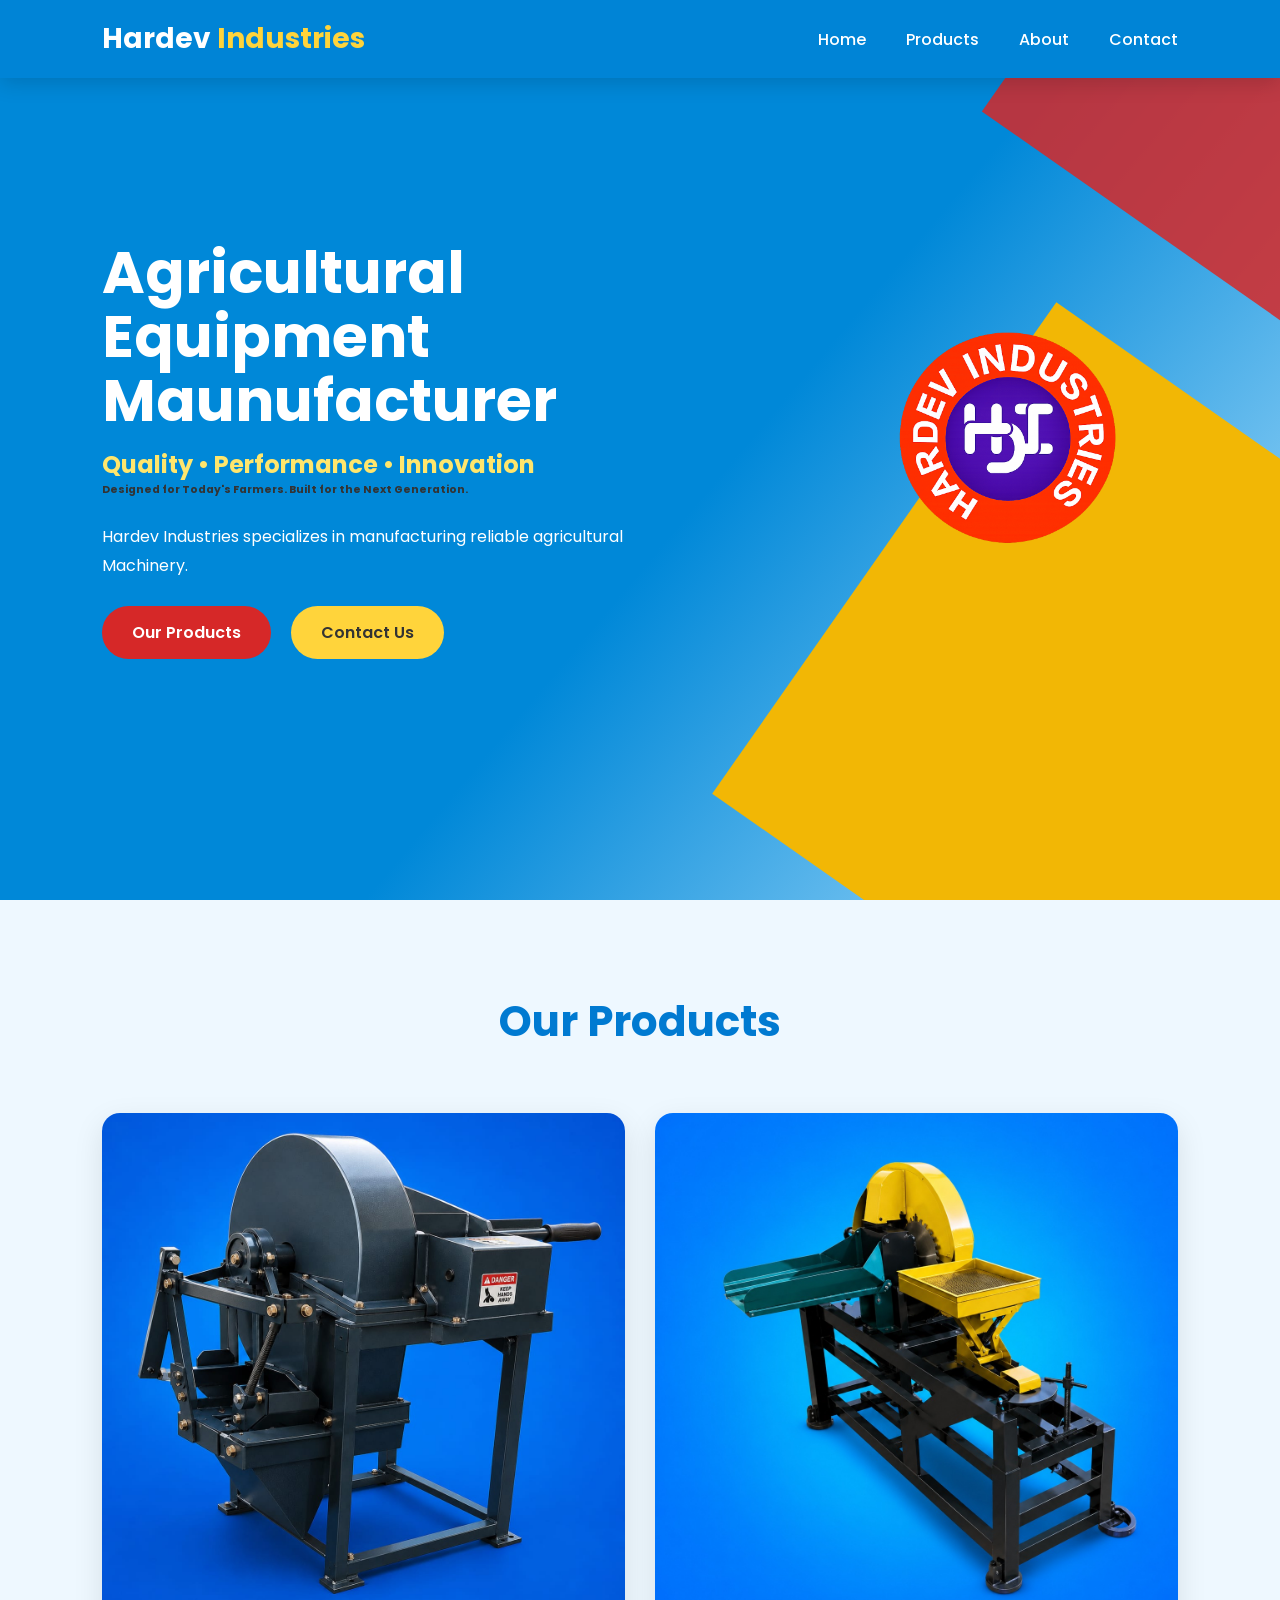
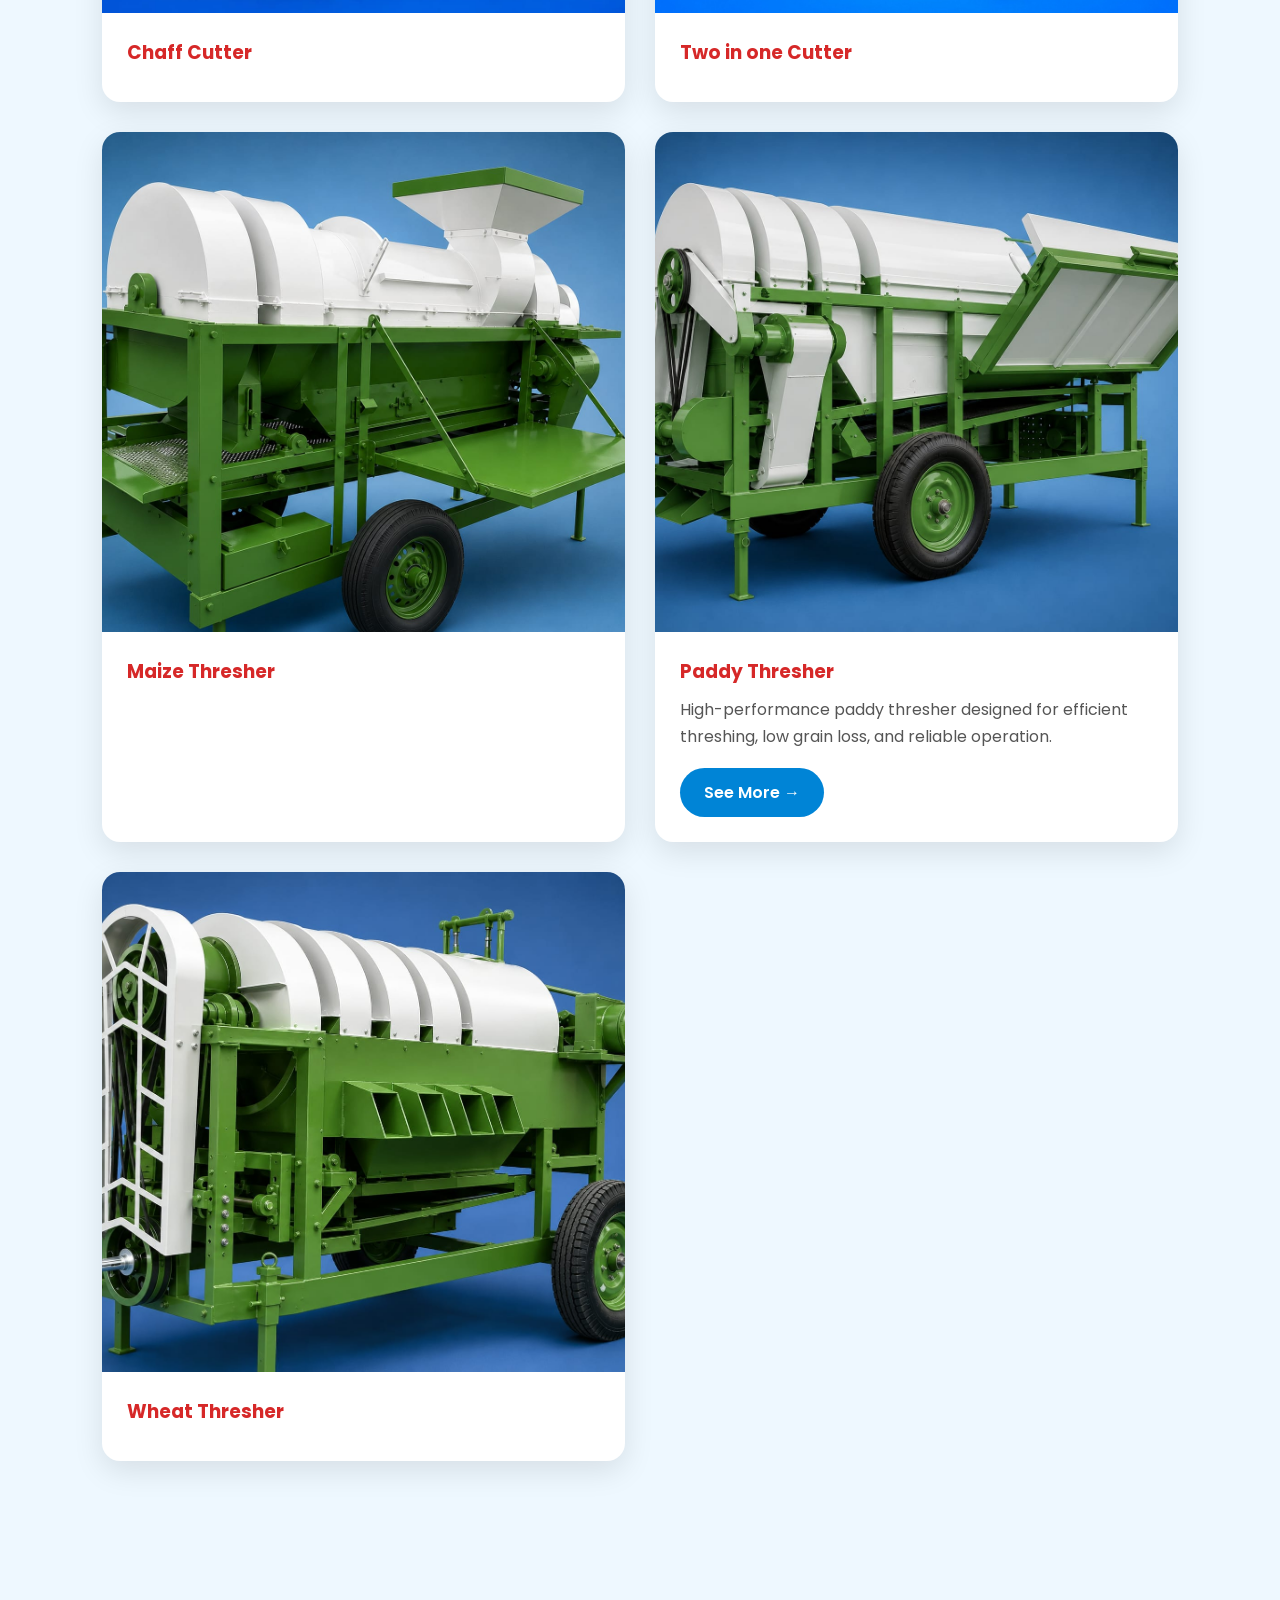
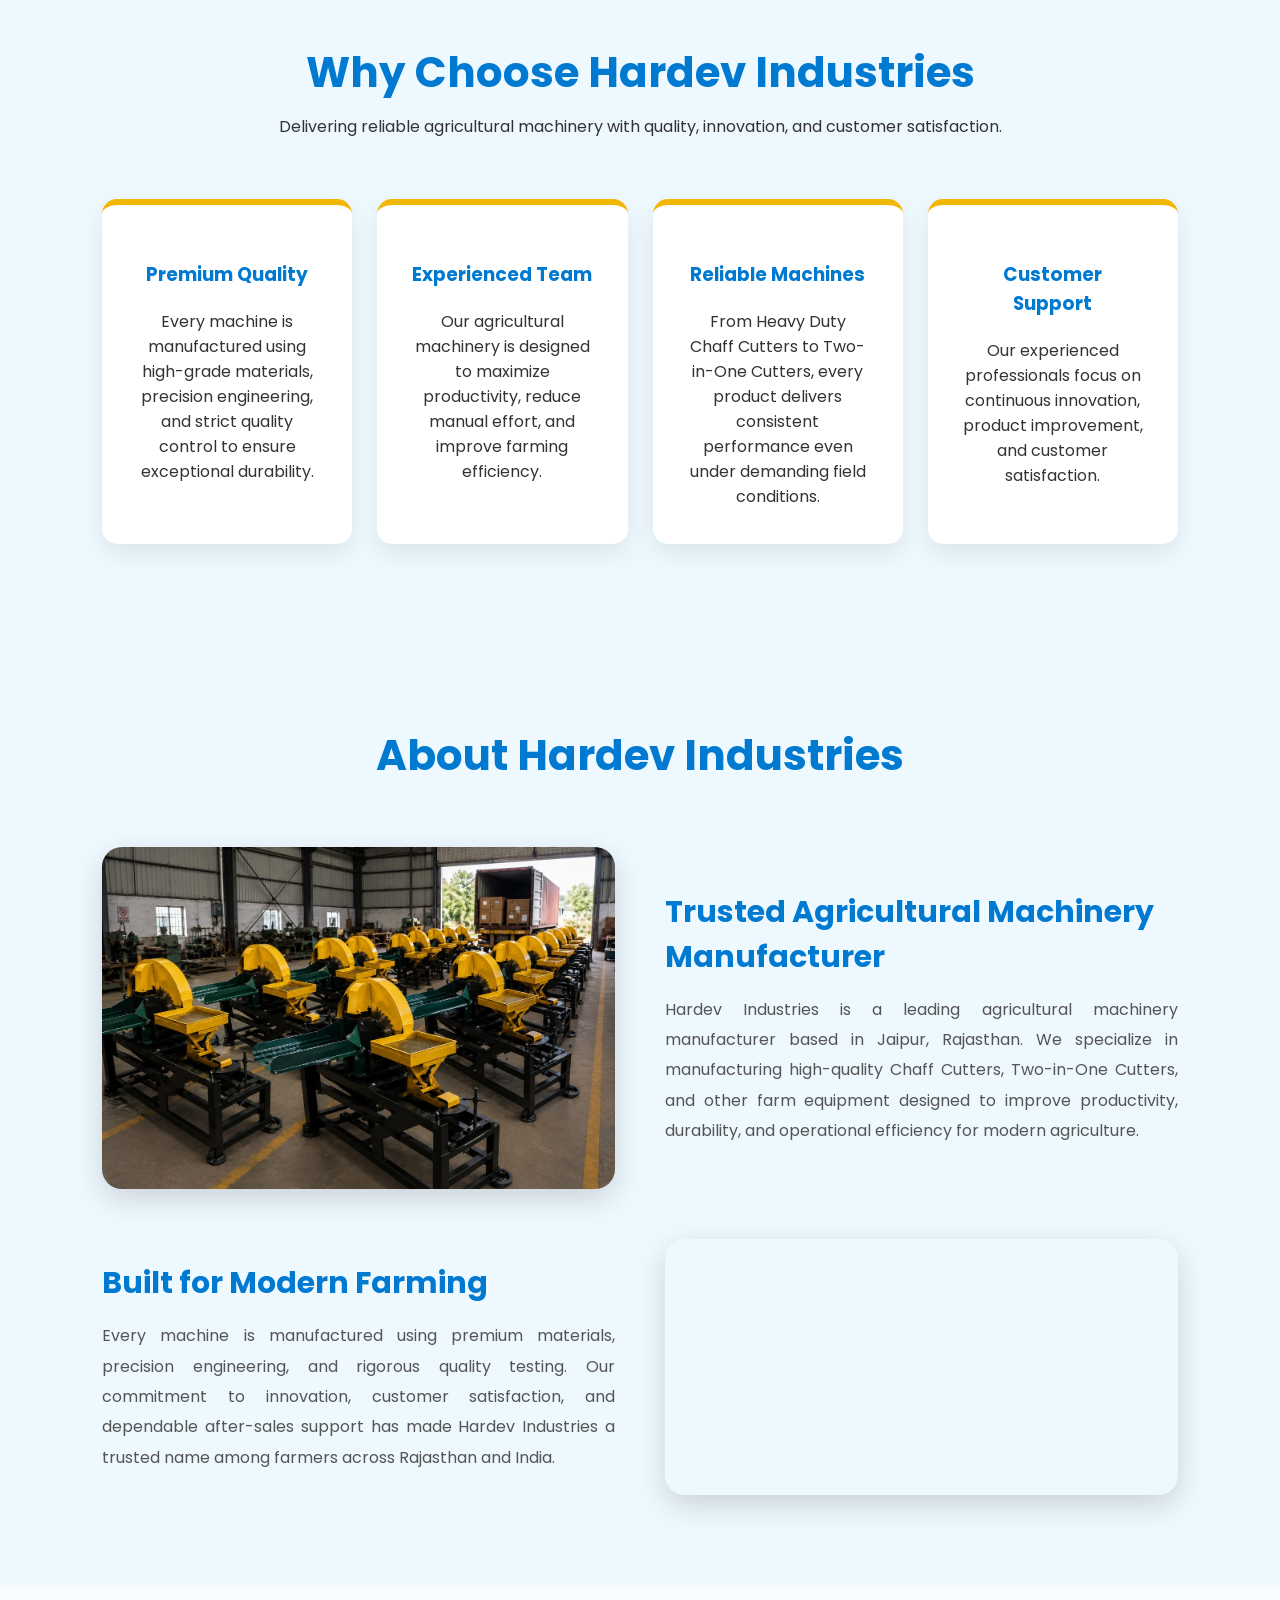
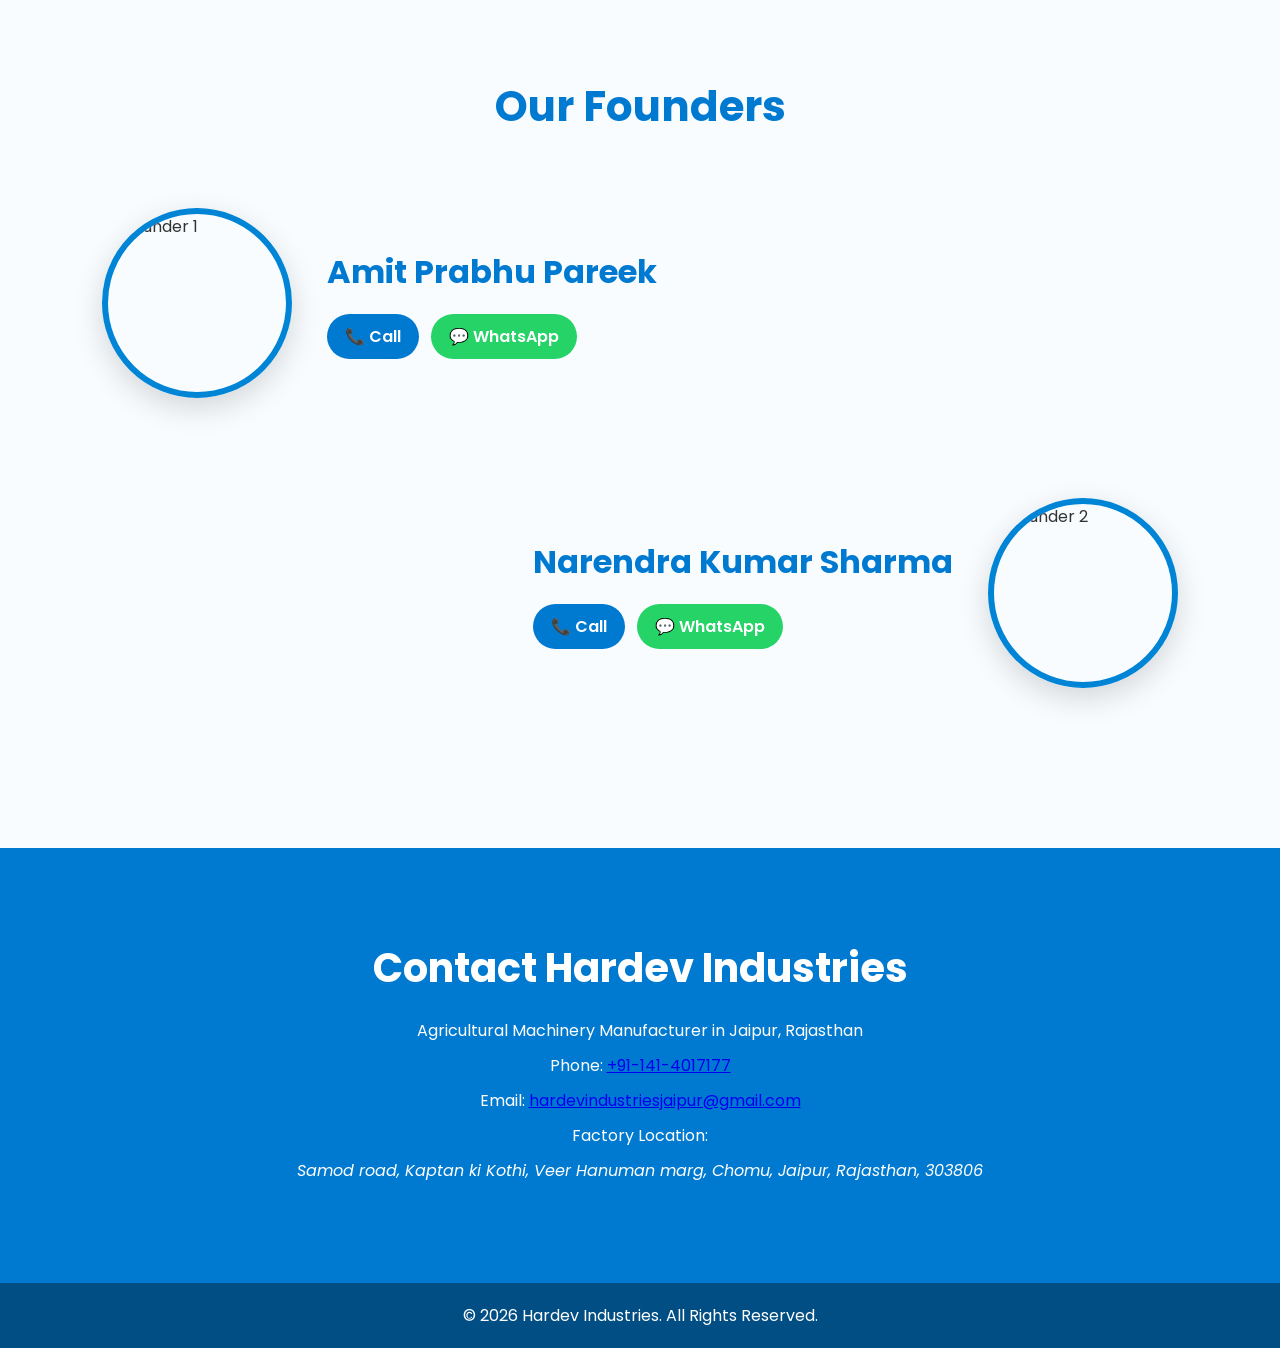
==== commit 34f10d4b: "commit paddy thresher" ====
--- a/index.html
+++ b/index.html
@@ -54,7 +54,7 @@
 
 <link href="https://fonts.googleapis.com/css2?family=Poppins:wght@300;400;500;600;700&display=swap" rel="stylesheet">
 
-<link rel="stylesheet" href="style.css">
+<link rel="stylesheet" href="styles/style.css">
 
 <link rel="icon" href="images/favicon.ico" sizes="any">
 <link rel="icon" type="image/png" sizes="32x32" href="images/favicon-32.png">
@@ -121,7 +121,7 @@
 <div class="logo-container">
 <img loading="lazy"
 decoding="async" 
-alt="Hardev Industries Agricultural Machinery Manufacturer Jaipur" src="images\hardev industries logo.jpeg"/>
+alt="Hardev Industries Agricultural Machinery Manufacturer Jaipur" src="images\hardev industries logo.png"/>
 </div>
 </div>
 </section>
@@ -155,6 +155,56 @@
 </p>
 </div>
 </div>
+
+<div class="card">
+<div class="card-image">
+<img loading="lazy"
+decoding="async"
+alt="hardev industries maize thresher" src="images\hardev industries maize thresher.jpeg"/>
+</div>
+<div class="card-body">
+<h3>Maize Thresher</h3>
+<p>
+</p>
+</div>
+</div>
+
+<div class="card">
+    <div class="card-image">
+        <img
+            loading="lazy"
+            decoding="async"
+            alt="Hardev Industries Paddy Thresher"
+            src="images/hardev industries paddy thresher.jpeg"
+        />
+    </div>
+
+    <div class="card-body">
+        <h3>Paddy Thresher</h3>
+        <p>
+            High-performance paddy thresher designed for efficient threshing,
+            low grain loss, and reliable operation.
+        </p>
+
+        <a href="pages/hardev paddy thresher.html" class="see-more-btn">
+            See More →
+        </a>
+    </div>
+</div>
+
+<div class="card">
+<div class="card-image">
+<img loading="lazy"
+decoding="async"
+alt="hardev industries wheat thresher" src="images\hardev industries wheat thresher.jpeg"/>
+</div>
+<div class="card-body">
+<h3>Wheat Thresher</h3>
+<p>
+</p>
+</div>
+</div>
+
 
 </div>
 </section>
--- a/styles/style.css
+++ b/styles/style.css
@@ -0,0 +1,563 @@
+*{
+margin:0;
+padding:0;
+box-sizing:border-box;
+font-family:'Poppins',sans-serif;
+}
+
+html{
+scroll-behavior:smooth;
+}
+
+body{
+background:#eef8ff;
+color:#333;
+}
+
+/* NAVBAR */
+
+nav{
+
+position:fixed;
+top:0;
+left:0;
+width:100%;
+background:#0084d6;
+padding:18px 8%;
+display:flex;
+justify-content:space-between;
+align-items:center;
+z-index:999;
+box-shadow:0 5px 20px rgba(0,0,0,.15);
+
+}
+
+.logo{
+
+font-size:28px;
+font-weight:700;
+color:white;
+
+}
+
+.logo span{
+color:#ffd43b;
+}
+
+nav ul{
+
+display:flex;
+gap:40px;
+list-style:none;
+
+}
+
+nav ul li a{
+
+text-decoration:none;
+color:white;
+font-weight:500;
+transition:.3s;
+
+}
+
+nav ul li a:hover{
+
+color:#ffd43b;
+
+}
+
+/* HERO */
+
+.hero{
+
+height:100vh;
+display:grid;
+grid-template-columns:1fr 1fr;
+align-items:center;
+padding:120px 8%;
+background:linear-gradient(130deg,#0088d8 55%,#b8e5ff 100%);
+position:relative;
+overflow:hidden;
+
+}
+
+.hero::before{
+
+content:'';
+position:absolute;
+right:-150px;
+bottom:-120px;
+width:600px;
+height:600px;
+background:#f2b705;
+transform:rotate(35deg);
+
+}
+
+.hero::after{
+
+content:'';
+position:absolute;
+right:-300px;
+top:-200px;
+width:500px;
+height:500px;
+background:#d62828;
+transform:rotate(35deg);
+
+opacity:.85;
+
+}
+
+.hero-text{
+
+position:relative;
+z-index:10;
+
+}
+
+.hero-text h1{
+
+font-size:58px;
+color:white;
+line-height:1.1;
+
+}
+
+.hero-text h2{
+
+margin-top:15px;
+color:#ffe66d;
+
+}
+
+.hero-text p{
+
+margin:25px 0;
+color:white;
+line-height:1.8;
+
+}
+
+.buttons{
+
+display:flex;
+gap:20px;
+
+}
+
+.btn{
+
+padding:14px 30px;
+border-radius:40px;
+text-decoration:none;
+font-weight:600;
+transition:.3s;
+
+}
+
+.red{
+
+background:#d62828;
+color:white;
+
+}
+
+.yellow{
+
+background:#ffd43b;
+color:#333;
+
+}
+
+.btn:hover{
+
+transform:translateY(-4px);
+
+}
+
+.hero-image{
+
+position:relative;
+z-index:10;
+text-align:center;
+
+}
+
+.hero-image img{
+
+width:90%;
+border-radius:20px;
+box-shadow:0 20px 40px rgba(0,0,0,.3);
+
+}
+
+/* SECTION */
+
+section{
+
+padding:90px 8%;
+
+}
+
+.title{
+
+text-align:center;
+margin-bottom:60px;
+
+}
+
+.title h2{
+
+font-size:42px;
+color:#007ad1;
+
+}
+
+.title p{
+
+margin-top:10px;
+
+}
+
+/* PRODUCT CARDS */
+
+.products{
+    display:grid;
+    grid-template-columns:repeat(2, 1fr);
+    gap:30px;
+}
+
+.card{
+
+background:white;
+border-radius:18px;
+overflow:hidden;
+box-shadow:0 10px 30px rgba(0,0,0,.1);
+transition:.3s;
+
+}
+
+.card:hover{
+
+transform:translateY(-10px);
+
+}
+
+.card-image{
+
+height:500px;
+background:linear-gradient(135deg,#0d95ea,#8fd6ff);
+display:flex;
+justify-content:center;
+align-items:center;
+color:white;
+font-size:22px;
+font-weight:600;
+
+}
+
+.card-image img {
+    width: 100%;
+    height: 100%;
+    object-fit:cover;
+}
+
+.card-body{
+
+padding:25px;
+
+}
+
+.see-more-btn{
+    display:inline-block;
+    margin-top:18px;
+    padding:12px 24px;
+    background:#0084d6;
+    color:#fff;
+    text-decoration:none;
+    border-radius:30px;
+    font-weight:600;
+    transition:.3s;
+}
+
+.see-more-btn:hover{
+    background:#d62828;
+    transform:translateY(-3px);
+}
+
+/* Founder Contact Buttons */
+
+.founder-buttons{
+    display:flex;
+    gap:12px;
+    margin-top:18px;
+    flex-wrap:wrap;
+}
+
+.founder-btn{
+    display:inline-flex;
+    align-items:center;
+    justify-content:center;
+    padding:10px 18px;
+    border-radius:30px;
+    text-decoration:none;
+    font-weight:600;
+    color:#fff;
+    transition:.3s;
+}
+
+.call-btn{
+    background:#007ad1;
+}
+
+.whatsapp-btn{
+    background:#25D366;
+}
+
+.founder-btn:hover{
+    transform:translateY(-3px);
+    box-shadow:0 8px 18px rgba(0,0,0,.2);
+}
+
+@media(max-width:900px){
+    .founder-buttons{
+        justify-content:center;
+    }
+}
+
+.card-body h3{
+
+color:#d62828;
+margin-bottom:10px;
+
+}
+
+.card-body p{
+
+color:#555;
+line-height:1.7;
+
+}
+
+/* WHY */
+
+.features{
+
+display:grid;
+grid-template-columns:repeat(auto-fit,minmax(220px,1fr));
+gap:25px;
+
+}
+
+.feature{
+
+background:white;
+padding:35px;
+border-top:6px solid #f2b705;
+border-radius:15px;
+box-shadow:0 10px 25px rgba(0,0,0,.08);
+text-align:center;
+
+}
+
+.feature h3{
+
+margin:20px 0;
+color:#007ad1;
+
+}
+
+/* ABOUT */
+
+.about-grid{
+
+    display:grid;
+    grid-template-columns:1fr 1fr;
+    gap:50px;
+    align-items:center;
+
+}
+
+.about-image img{
+
+    width:100%;
+    border-radius:20px;
+    display:block;
+    box-shadow:0 10px 30px rgba(0,0,0,.15);
+
+}
+
+.about-video video{
+
+    width:100%;
+    border-radius:20px;
+    display:block;
+    box-shadow:0 10px 30px rgba(0,0,0,.15);
+
+}
+
+.about-text h3{
+
+    color:#007ad1;
+    margin-bottom:15px;
+    font-size:30px;
+
+}
+
+.about-text p{
+
+    line-height:1.9;
+    color:#555;
+    text-align:justify;
+
+}
+
+@media(max-width:900px){
+
+.about-grid{
+
+    grid-template-columns:1fr;
+
+}
+
+}
+
+/* CONTACT */
+
+.contact{
+
+background:#007ad1;
+color:white;
+text-align:center;
+
+}
+
+.contact h2{
+
+font-size:40px;
+margin-bottom:20px;
+
+}
+
+.contact p{
+
+margin:10px 0;
+
+}
+
+/* FOOTER */
+
+footer{
+
+background:#004e84;
+color:white;
+text-align:center;
+padding:20px;
+
+}
+
+.hero-image{
+    position:relative;
+    z-index:10;
+    display:flex;
+    justify-content:flex-end;   /* Pushes logo to the right */
+    align-items:center;
+    padding-right:40px;         /* Extra space from the edge */
+}
+
+.logo-container{
+    width:260px;
+    height:260px;
+    border-radius:50%;
+    overflow:hidden;
+    display:flex;
+    justify-content:center;
+    align-items:center;
+
+
+}
+
+.logo-container img{
+    width:460px;
+    height:460px;
+    object-fit:cover;
+    object-position:center;
+
+}
+
+/* MOBILE */
+
+@media(max-width:900px){
+
+.hero{
+
+grid-template-columns:1fr;
+text-align:center;
+height:auto;
+padding-top:160px;
+
+}
+
+.hero-tagline{
+    margin-top:12px;
+    color:#616ad2;
+    font-size:24px;
+    font-weight:500;
+}
+
+.hero h1{
+
+font-size:42px;
+
+}
+
+.about{
+
+grid-template-columns:1fr;
+
+}
+
+@media(max-width:900px){
+
+.about-grid{
+
+    grid-template-columns:1fr;
+
+}
+
+}
+
+nav{
+
+flex-direction:column;
+gap:15px;
+
+}
+
+@media (max-width: 768px){
+    .products{
+        grid-template-columns:1fr;
+    }
+}
+
+}
+
+
+/* FOUNDERS */
+#founders{padding:90px 8%;background:#f8fcff;}
+.founder{display:flex;align-items:center;margin:70px 0;}
+.founder img{width:190px;height:190px;border-radius:50%;object-fit:cover;border:6px solid #0084d6;box-shadow:0 10px 30px rgba(0,0,0,.15);}
+.founder-info{padding:0 35px;}
+.founder-info h3{font-size:32px;color:#007ad1;margin-bottom:12px;}
+.founder-info p{font-size:18px;font-weight:600;}
+.founder-left{justify-content:flex-start;}
+.founder-right{justify-content:flex-end;margin-top:100px;}
+.founder-right .founder-info{text-align:right;}
+@media(max-width:900px){
+.founder,.founder-right{flex-direction:column;justify-content:center;text-align:center;margin-top:50px;}
+.founder-right{flex-direction:column-reverse;}
+.founder-right .founder-info{text-align:center;}
+.founder-info{padding:20px 0;}
+}
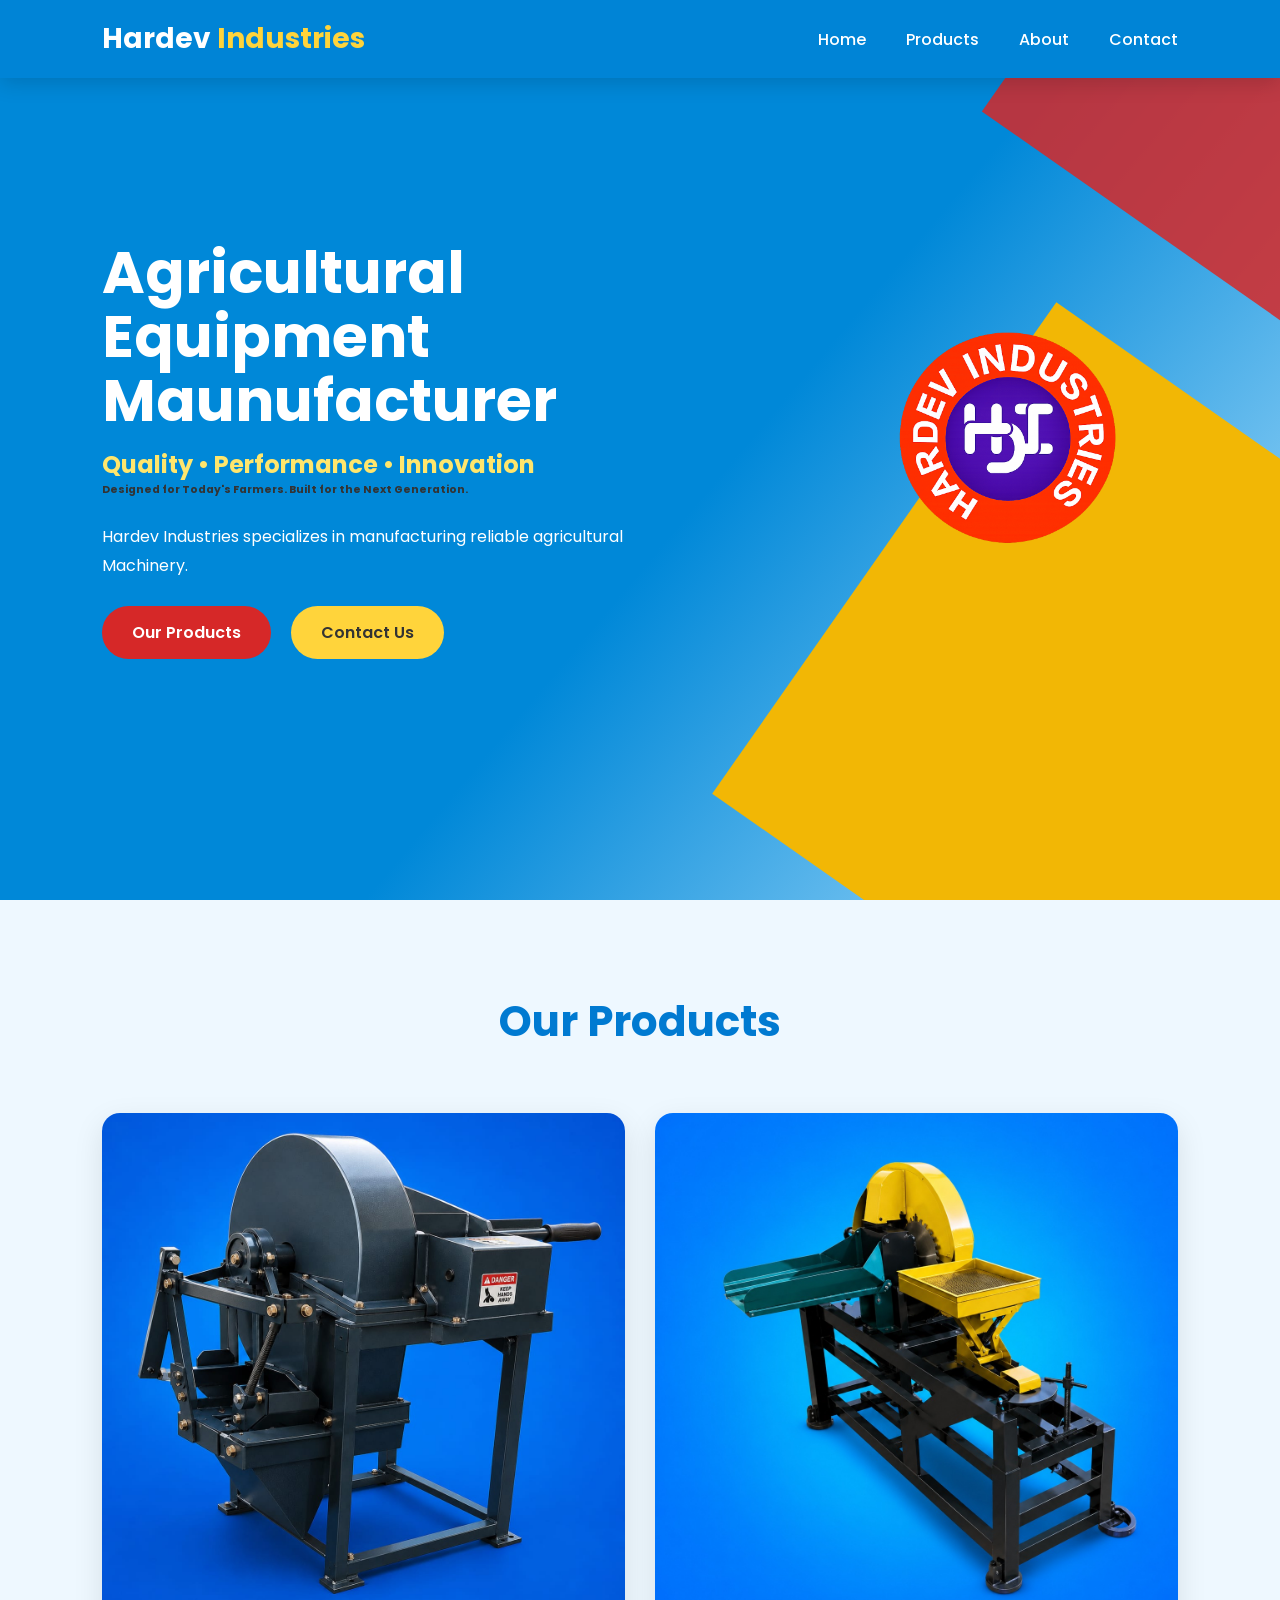
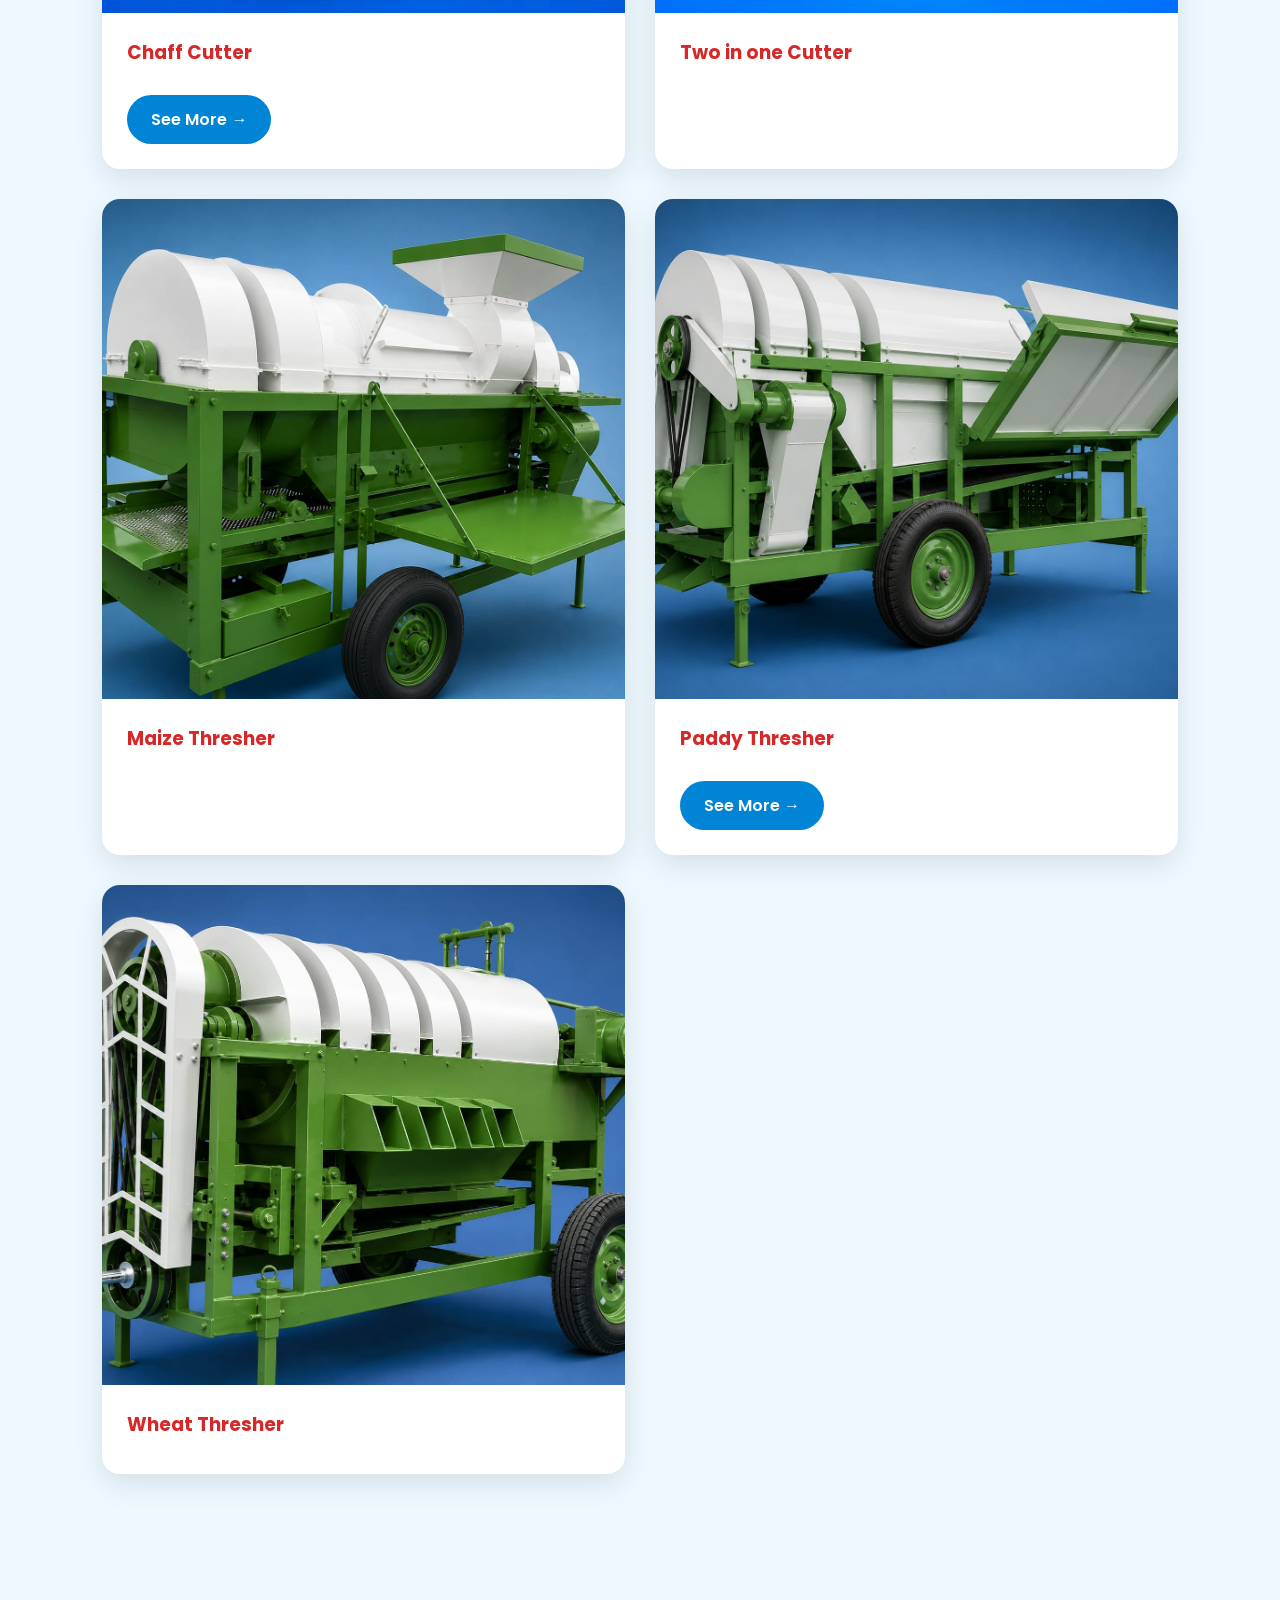
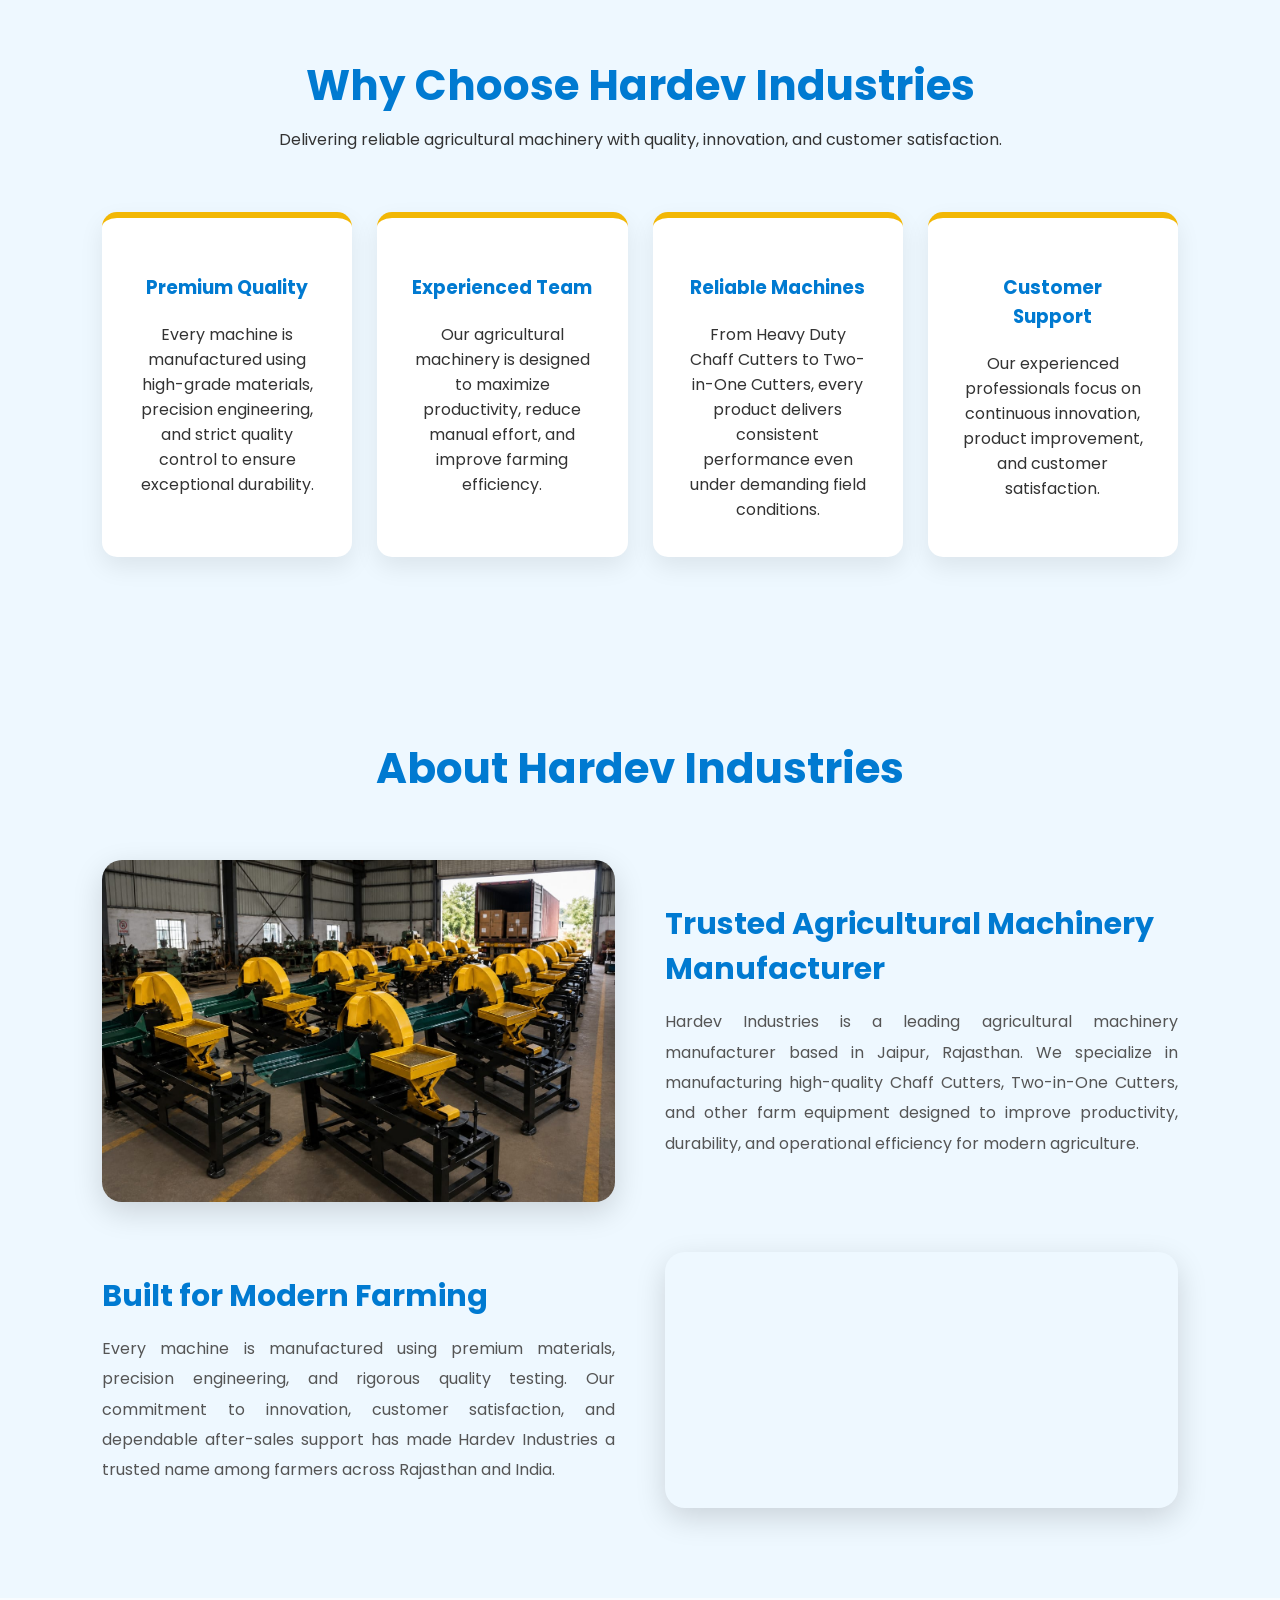
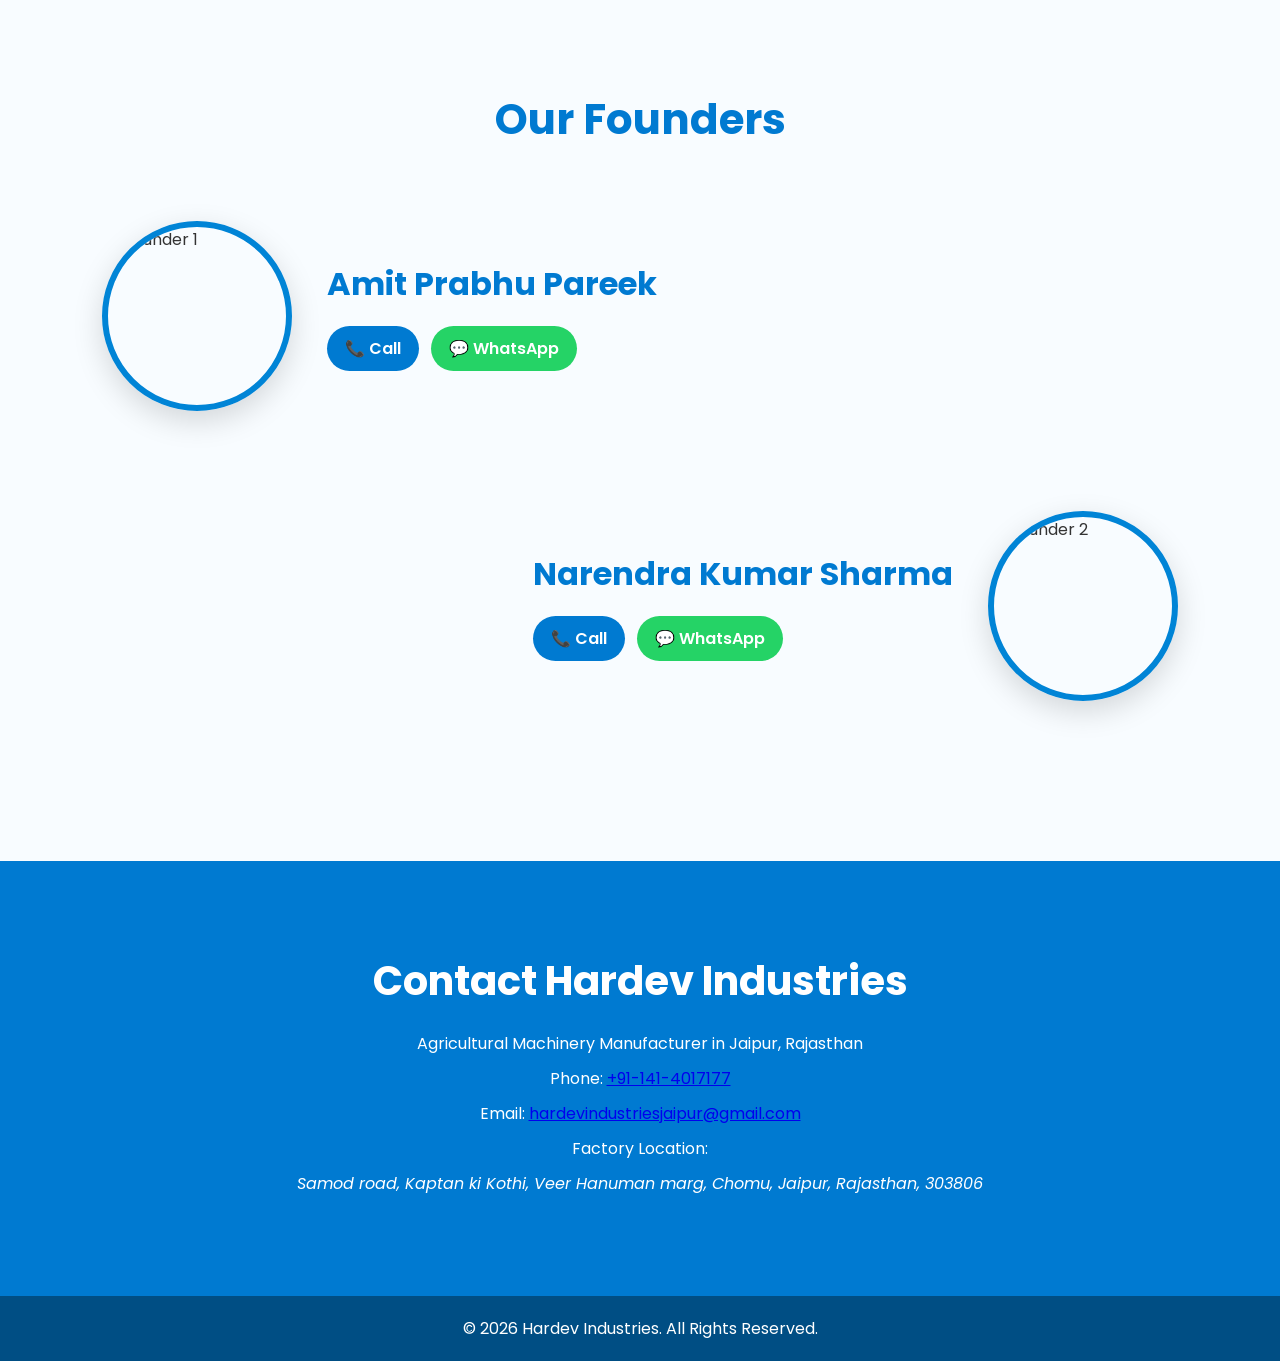
==== commit 30f0a5ce: "Chaff Cutter 2" ====
--- a/index.html
+++ b/index.html
@@ -141,6 +141,9 @@
 <h3>Chaff Cutter</h3>
 <p>
 </p>
+        <a href="pages/hardev chaff cutter.html" class="see-more-btn">
+            See More →
+        </a>
 </div>
 </div>
 <div class="card">
@@ -182,8 +185,7 @@
     <div class="card-body">
         <h3>Paddy Thresher</h3>
         <p>
-            High-performance paddy thresher designed for efficient threshing,
-            low grain loss, and reliable operation.
+           
         </p>
 
         <a href="pages/hardev paddy thresher.html" class="see-more-btn">
